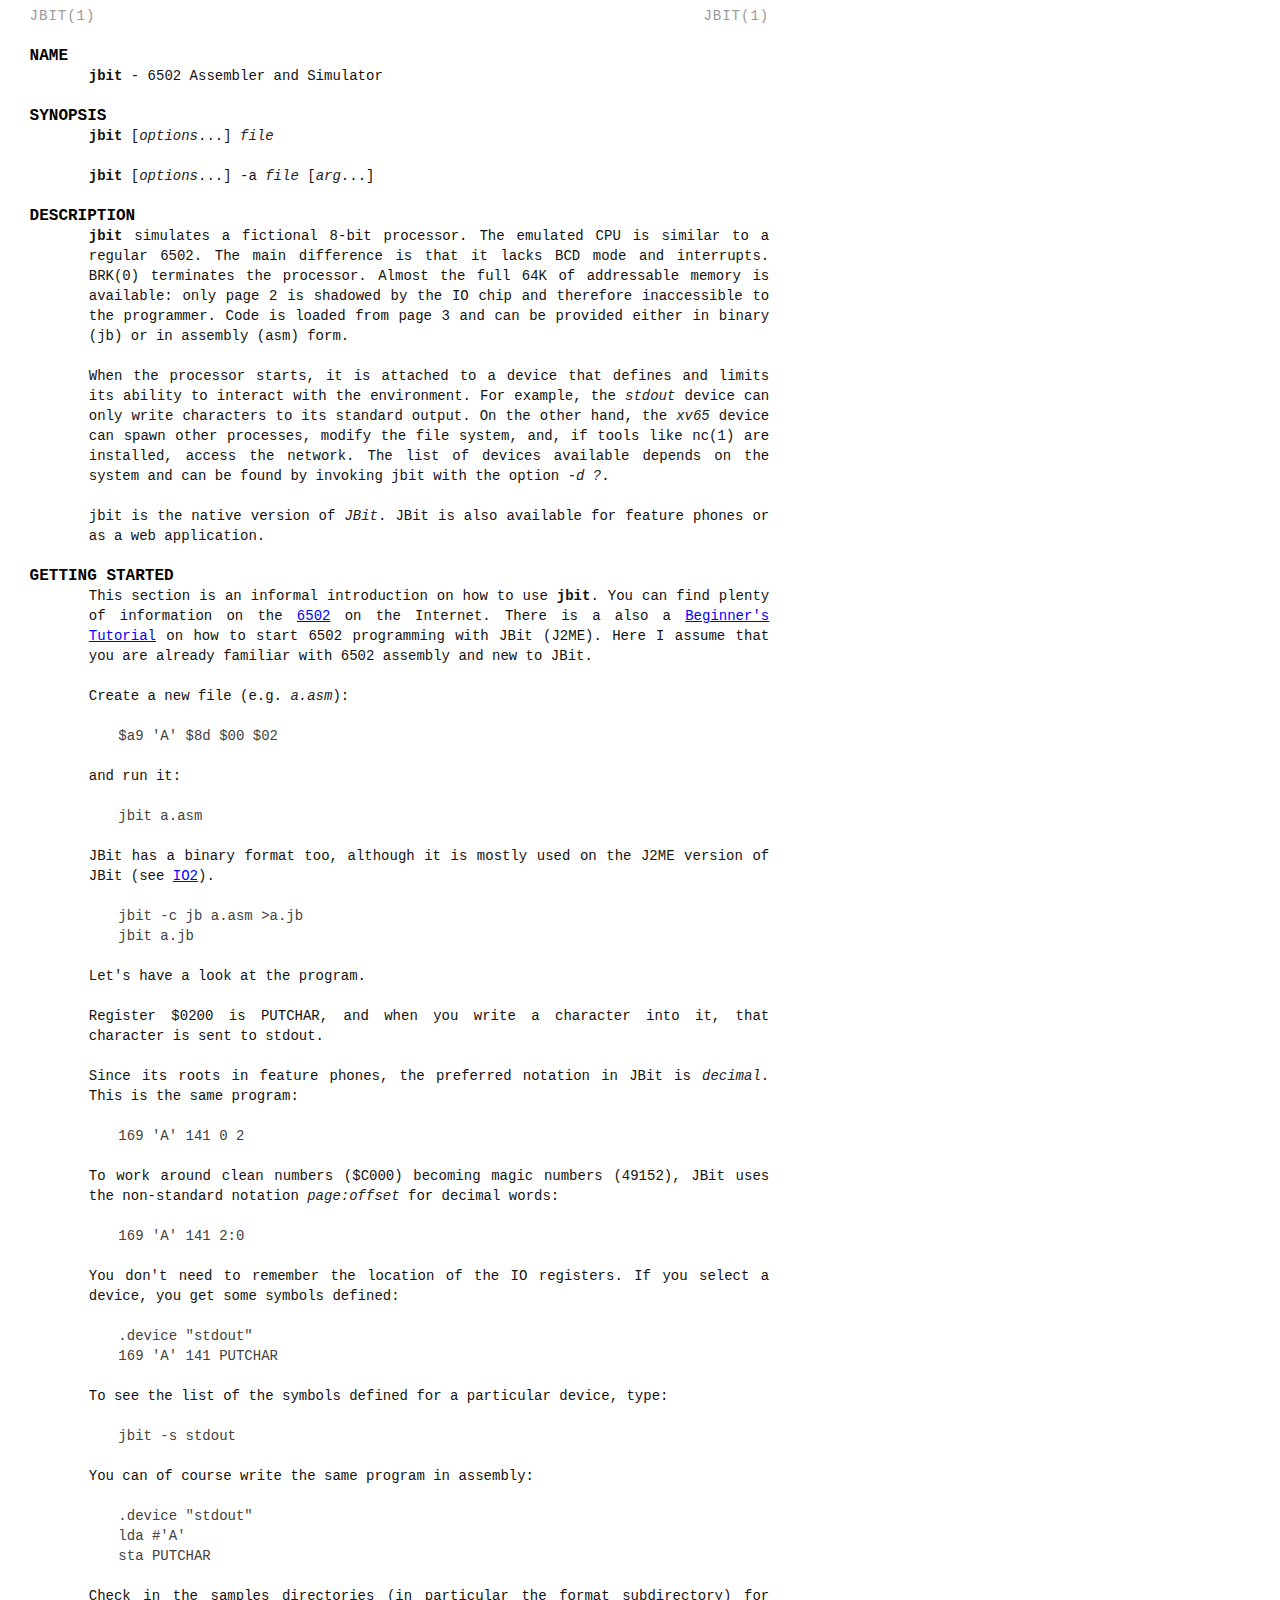
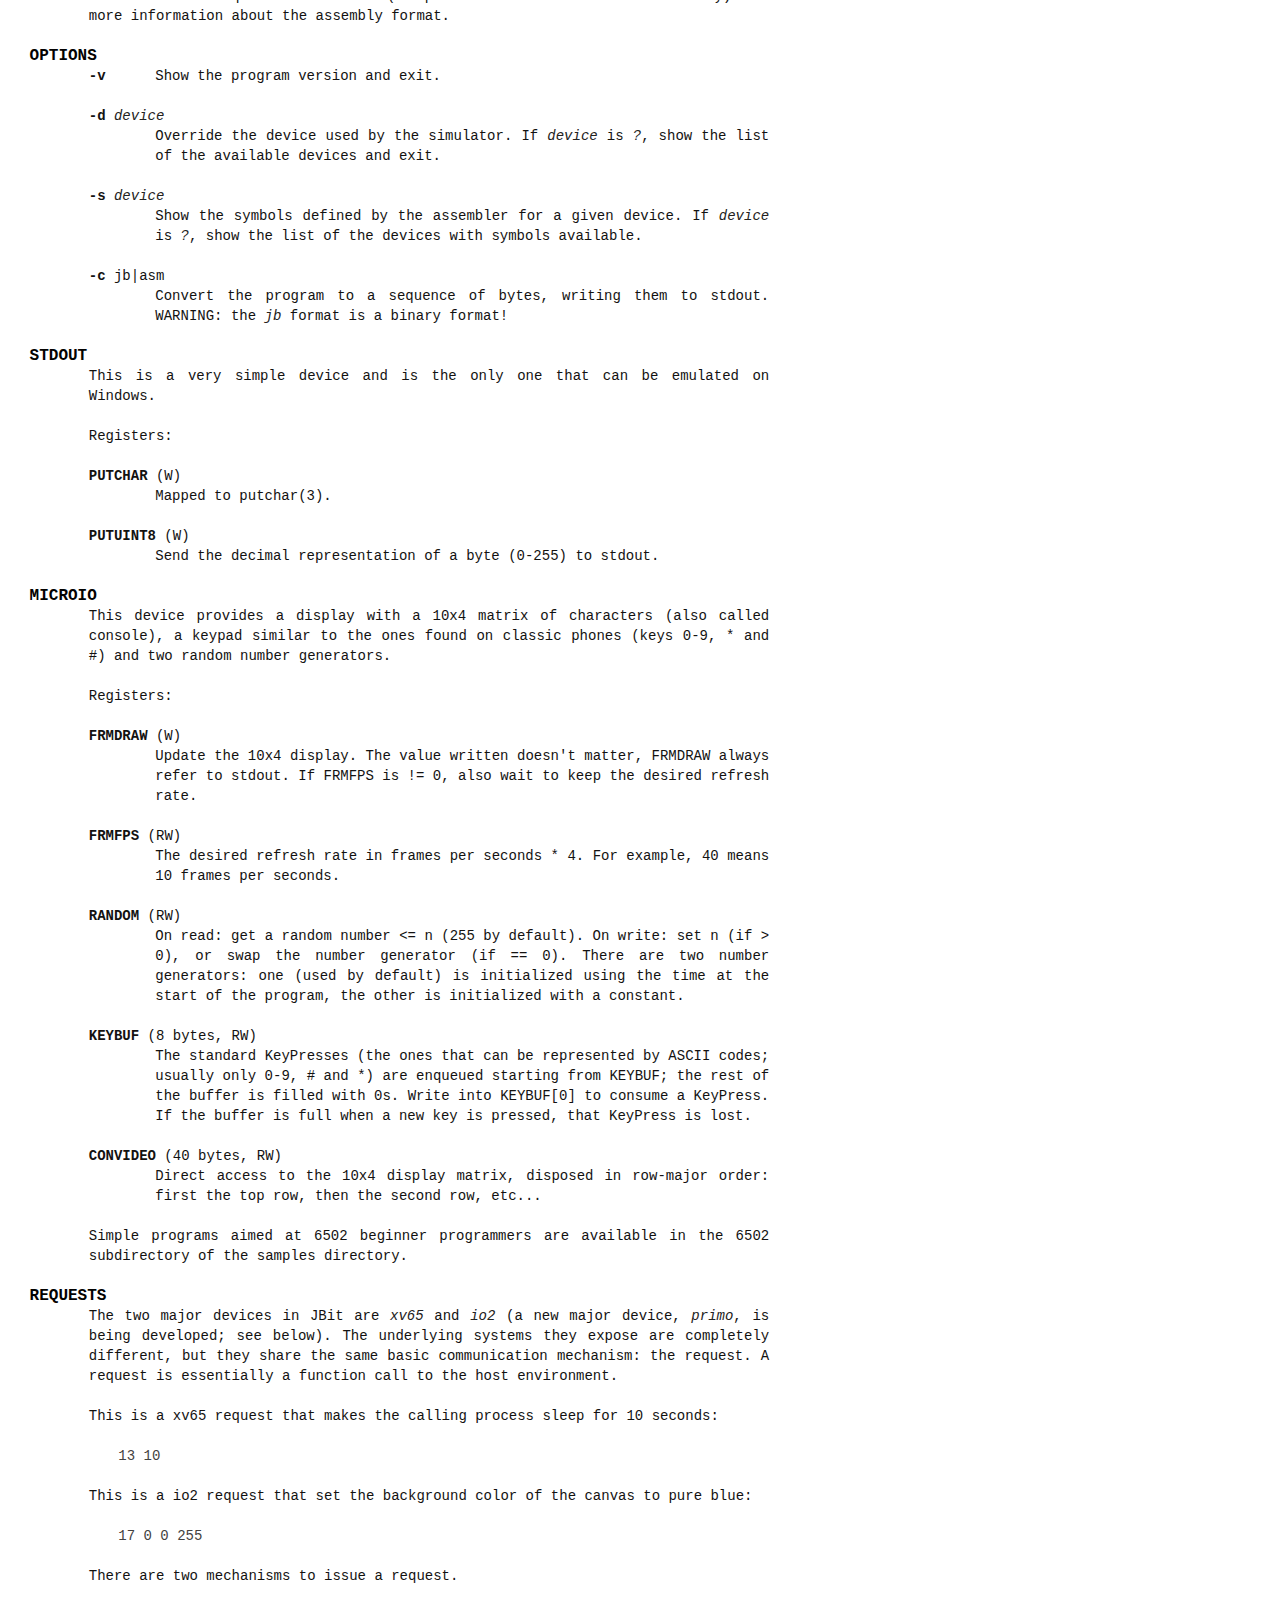
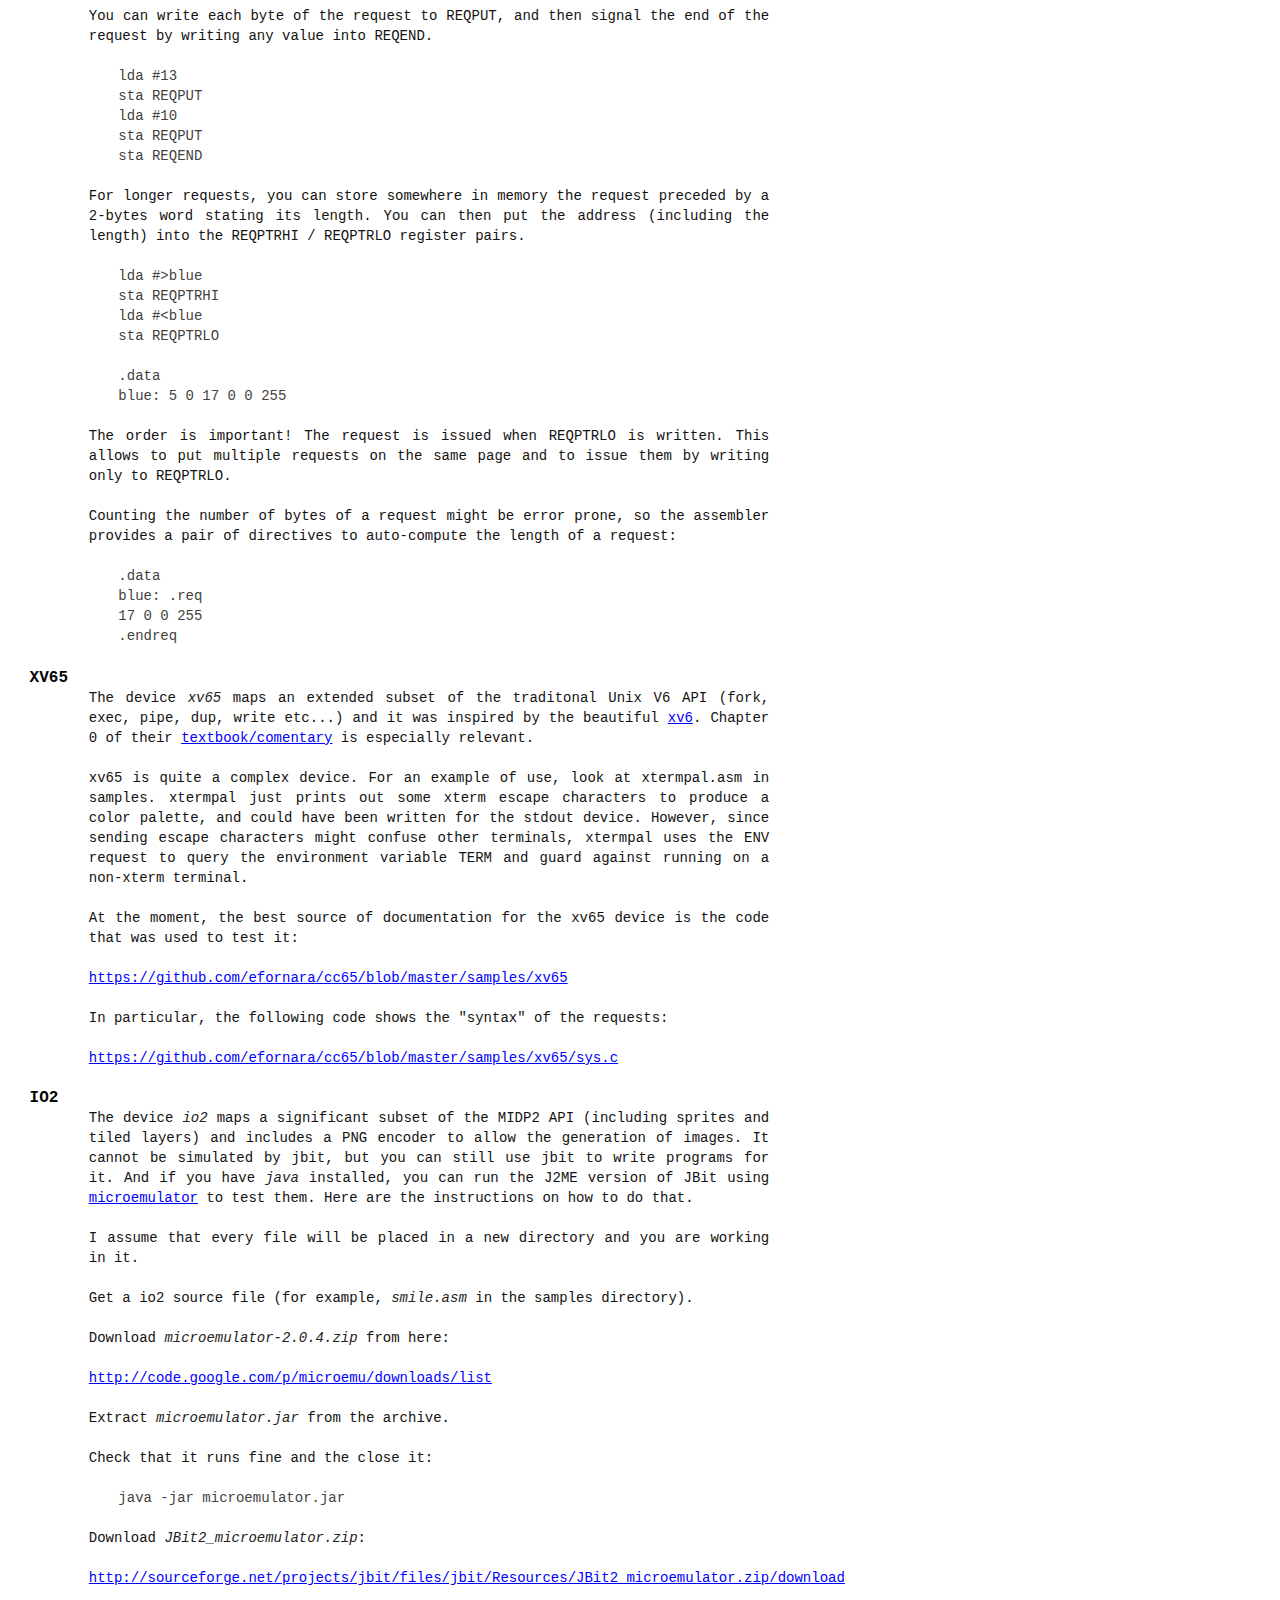
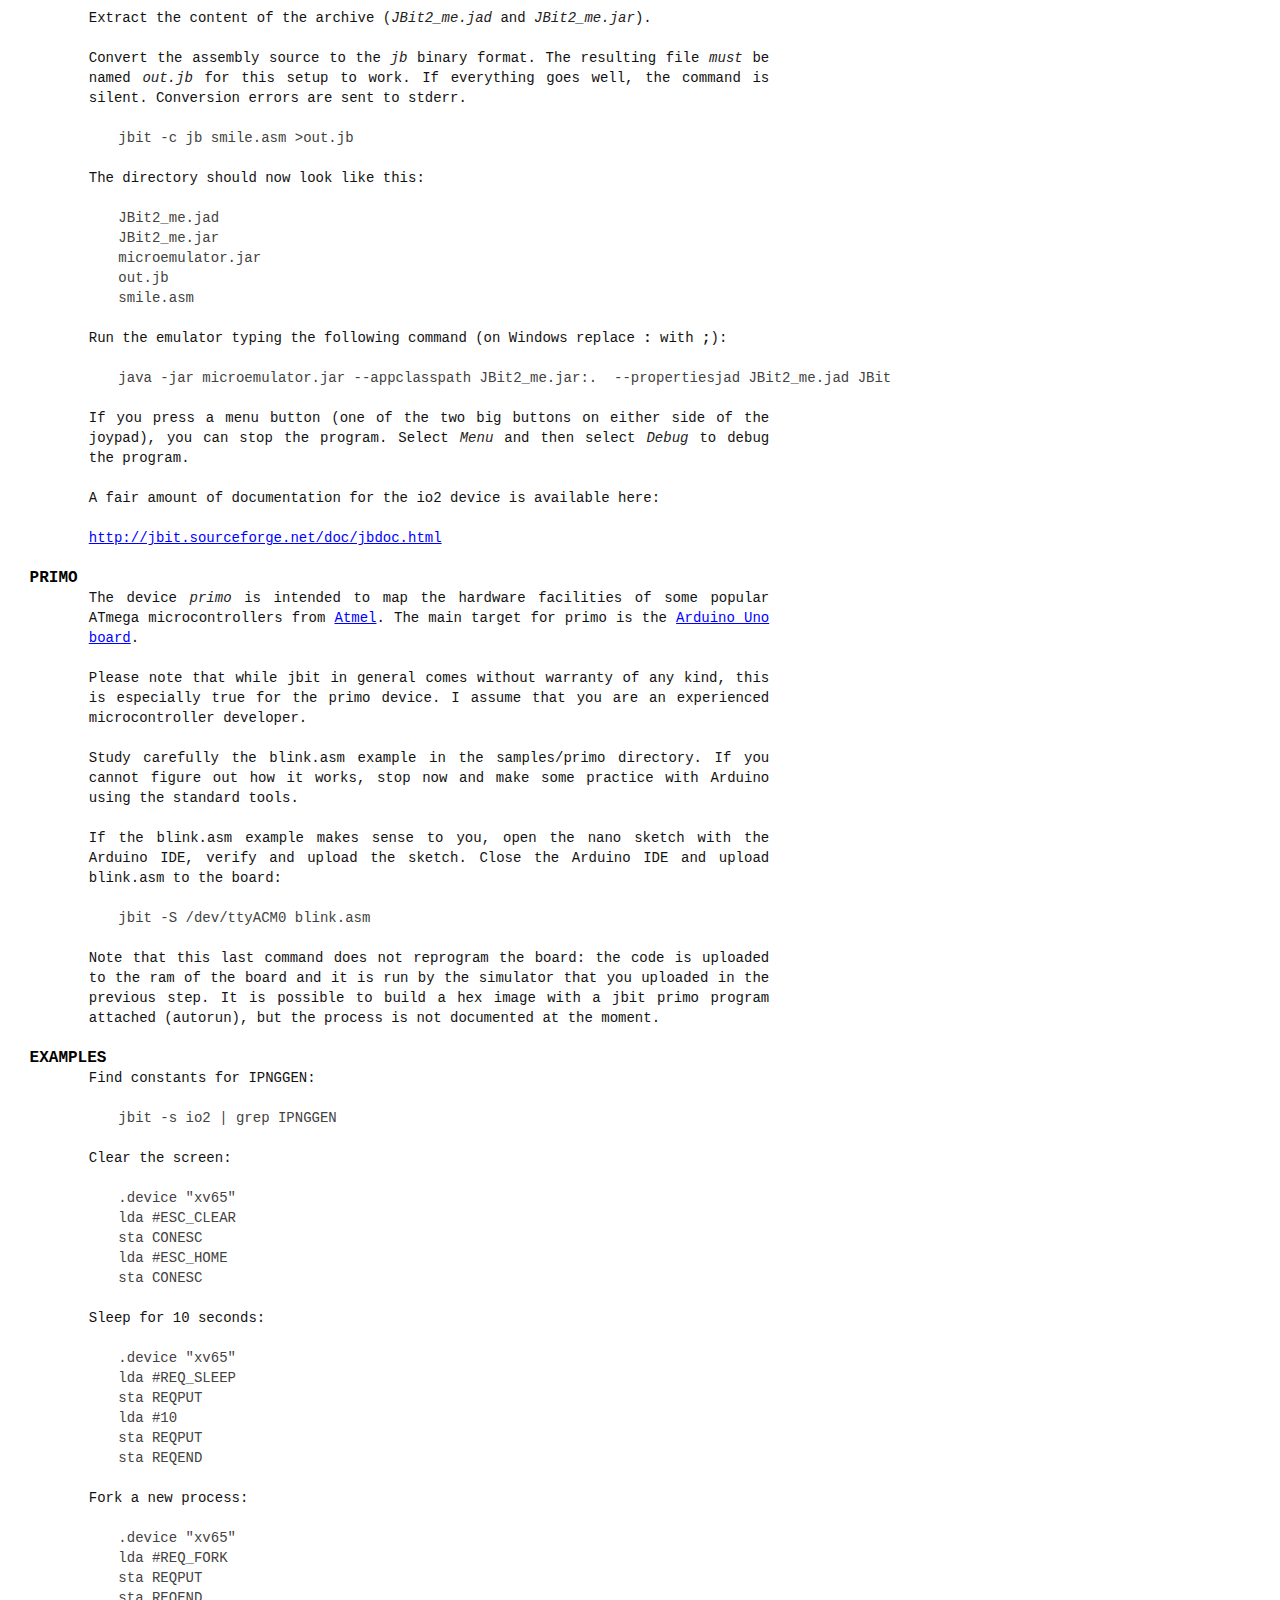
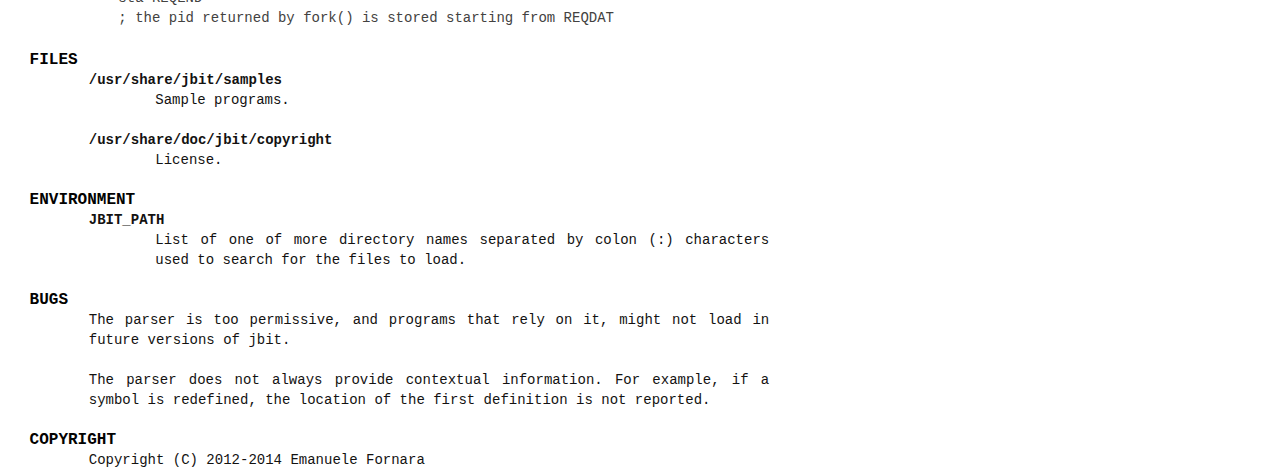
==== jbit.1.html @ b350840e "updated jbit.1" ====
<!DOCTYPE html>
<html>
<head>
  <meta http-equiv='content-type' value='text/html;charset=utf8'>
  <meta name='generator' value='Ronn/v0.7.3 (http://github.com/rtomayko/ronn/tree/0.7.3)'>
  <title>jbit(1) - 6502 Assembler and Simulator</title>
  <style type='text/css' media='all'>
  /* style: man */
  body#manpage {margin:0}
  .mp {max-width:100ex;padding:0 9ex 1ex 4ex}
  .mp p,.mp pre,.mp ul,.mp ol,.mp dl {margin:0 0 20px 0}
  .mp h2 {margin:10px 0 0 0}
  .mp > p,.mp > pre,.mp > ul,.mp > ol,.mp > dl {margin-left:8ex}
  .mp h3 {margin:0 0 0 4ex}
  .mp dt {margin:0;clear:left}
  .mp dt.flush {float:left;width:8ex}
  .mp dd {margin:0 0 0 9ex}
  .mp h1,.mp h2,.mp h3,.mp h4 {clear:left}
  .mp pre {margin-bottom:20px}
  .mp pre+h2,.mp pre+h3 {margin-top:22px}
  .mp h2+pre,.mp h3+pre {margin-top:5px}
  .mp img {display:block;margin:auto}
  .mp h1.man-title {display:none}
  .mp,.mp code,.mp pre,.mp tt,.mp kbd,.mp samp,.mp h3,.mp h4 {font-family:monospace;font-size:14px;line-height:1.42857142857143}
  .mp h2 {font-size:16px;line-height:1.25}
  .mp h1 {font-size:20px;line-height:2}
  .mp {text-align:justify;background:#fff}
  .mp,.mp code,.mp pre,.mp pre code,.mp tt,.mp kbd,.mp samp {color:#131211}
  .mp h1,.mp h2,.mp h3,.mp h4 {color:#030201}
  .mp u {text-decoration:underline}
  .mp code,.mp strong,.mp b {font-weight:bold;color:#131211}
  .mp em,.mp var {font-style:italic;color:#232221;text-decoration:none}
  .mp a,.mp a:link,.mp a:hover,.mp a code,.mp a pre,.mp a tt,.mp a kbd,.mp a samp {color:#0000ff}
  .mp b.man-ref {font-weight:normal;color:#434241}
  .mp pre {padding:0 4ex}
  .mp pre code {font-weight:normal;color:#434241}
  .mp h2+pre,h3+pre {padding-left:0}
  ol.man-decor,ol.man-decor li {margin:3px 0 10px 0;padding:0;float:left;width:33%;list-style-type:none;text-transform:uppercase;color:#999;letter-spacing:1px}
  ol.man-decor {width:100%}
  ol.man-decor li.tl {text-align:left}
  ol.man-decor li.tc {text-align:center;letter-spacing:4px}
  ol.man-decor li.tr {text-align:right;float:right}
  </style>
</head>
<!--
  The following styles are deprecated and will be removed at some point:
  div#man, div#man ol.man, div#man ol.head, div#man ol.man.

  The .man-page, .man-decor, .man-head, .man-foot, .man-title, and
  .man-navigation should be used instead.
-->
<body id='manpage'>
  <div class='mp' id='man'>

  <div class='man-navigation' style='display:none'>
    <a href="#NAME">NAME</a>
    <a href="#SYNOPSIS">SYNOPSIS</a>
    <a href="#DESCRIPTION">DESCRIPTION</a>
    <a href="#GETTING-STARTED">GETTING STARTED</a>
    <a href="#OPTIONS">OPTIONS</a>
    <a href="#STDOUT">STDOUT</a>
    <a href="#MICROIO">MICROIO</a>
    <a href="#REQUESTS">REQUESTS</a>
    <a href="#XV65">XV65</a>
    <a href="#IO2">IO2</a>
    <a href="#PRIMO">PRIMO</a>
    <a href="#EXAMPLES">EXAMPLES</a>
    <a href="#FILES">FILES</a>
    <a href="#ENVIRONMENT">ENVIRONMENT</a>
    <a href="#BUGS">BUGS</a>
    <a href="#COPYRIGHT">COPYRIGHT</a>
    <a href="#SEE-ALSO">SEE ALSO</a>
  </div>

  <ol class='man-decor man-head man head'>
    <li class='tl'>jbit(1)</li>
    <li class='tc'></li>
    <li class='tr'>jbit(1)</li>
  </ol>

  <h2 id="NAME">NAME</h2>
<p class="man-name">
  <code>jbit</code> - <span class="man-whatis">6502 Assembler and Simulator</span>
</p>

<h2 id="SYNOPSIS">SYNOPSIS</h2>

<p><code>jbit</code> [<var>options</var>...] <var>file</var></p>

<p><code>jbit</code> [<var>options</var>...] -a <var>file</var> [<var>arg</var>...]</p>

<h2 id="DESCRIPTION">DESCRIPTION</h2>

<p><code>jbit</code> simulates a fictional 8-bit processor. The emulated CPU is
similar to a regular 6502. The main difference is that it lacks BCD mode
and interrupts. <span class="man-ref">BRK<span class="s">(0)</span></span> terminates the processor. Almost the full 64K of
addressable memory is available: only page 2 is shadowed by the IO chip
and therefore inaccessible to the programmer. Code is loaded from page 3
and can be provided either in binary (jb) or in assembly (asm) form.</p>

<p>When the processor starts, it is attached to a device that defines and
limits its ability to interact with the environment. For example, the
<em>stdout</em> device can only write characters to its standard output. On the
other hand, the <em>xv65</em> device can spawn other processes, modify the file
system, and, if tools like <span class="man-ref">nc<span class="s">(1)</span></span> are installed, access the network. The
list of devices available depends on the system and can be found by
invoking jbit with the option <var>-d ?</var>.</p>

<p>jbit is the native version of <em>JBit</em>. JBit is also available for
feature phones or as a web application.</p>

<h2 id="GETTING-STARTED">GETTING STARTED</h2>

<p>This section is an informal introduction on how to use <code>jbit</code>.  You can
find plenty of information on the
<a href="http://en.wikipedia.org/wiki/MOS_Technology_6502">6502</a> on the
Internet.  There is a also a <a href="http://jbit.sourceforge.net//doc/tutorial_en.html">Beginner's
Tutorial</a> on how to
start 6502 programming with JBit (J2ME). Here I assume that you are
already familiar with 6502 assembly and new to JBit.</p>

<p>Create a new file (e.g. <em>a.asm</em>):</p>

<pre><code>$a9 'A' $8d $00 $02
</code></pre>

<p>and run it:</p>

<pre><code>jbit a.asm
</code></pre>

<p>JBit has a binary format too, although it is mostly used on the J2ME
version of JBit (see <a href="#IO2" data-bare-link="true" title="IO2">IO2</a>).</p>

<pre><code>jbit -c jb a.asm &gt;a.jb
jbit a.jb
</code></pre>

<p>Let's have a look at the program.</p>

<p>Register $0200 is PUTCHAR, and when you write a character into it, that
character is sent to stdout.</p>

<p>Since its roots in feature phones, the preferred notation in JBit is
<em>decimal</em>. This is the same program:</p>

<pre><code>169 'A' 141 0 2
</code></pre>

<p>To work around clean numbers ($C000) becoming magic numbers (49152),
JBit uses the non-standard notation <em>page:offset</em> for decimal words:</p>

<pre><code>169 'A' 141 2:0
</code></pre>

<p>You don't need to remember the location of the IO registers. If you
select a device, you get some symbols defined:</p>

<pre><code>.device "stdout"
169 'A' 141 PUTCHAR
</code></pre>

<p>To see the list of the symbols defined for a particular device, type:</p>

<pre><code>jbit -s stdout
</code></pre>

<p>You can of course write the same program in assembly:</p>

<pre><code>.device "stdout"
lda #'A'
sta PUTCHAR
</code></pre>

<p>Check in the samples directories (in particular the format subdirectory)
for more information about the assembly format.</p>

<h2 id="OPTIONS">OPTIONS</h2>

<dl>
<dt class="flush"><code>-v</code></dt><dd><p>Show the program version and exit.</p></dd>
<dt><code>-d</code> <var>device</var></dt><dd><p>Override the device used by the simulator. If <var>device</var> is <var>?</var>,
show the list of the available devices and exit.</p></dd>
<dt><code>-s</code> <var>device</var></dt><dd><p>Show the symbols defined by the assembler for a given device.
If <var>device</var> is <var>?</var>, show the list of the devices with symbols
available.</p></dd>
<dt><code>-c</code> jb|asm</dt><dd><p>Convert the program to a sequence of bytes, writing them to stdout.
WARNING: the <em>jb</em> format is a binary format!</p></dd>
</dl>


<h2 id="STDOUT">STDOUT</h2>

<p>This is a very simple device and is the only one that can be emulated on
Windows.</p>

<p>Registers:</p>

<dl>
<dt><code>PUTCHAR</code> (W)</dt><dd><p> Mapped to <span class="man-ref">putchar<span class="s">(3)</span></span>.</p></dd>
<dt><code>PUTUINT8</code> (W)</dt><dd><p> Send the decimal representation of a byte (0-255) to stdout.</p></dd>
</dl>


<h2 id="MICROIO">MICROIO</h2>

<p>This device provides a display with a 10x4 matrix of characters (also
called console), a keypad similar to the ones found on classic phones
(keys 0-9, * and #) and two random number generators.</p>

<p>Registers:</p>

<dl>
<dt><code>FRMDRAW</code> (W)</dt><dd><p> Update the 10x4 display. The value written doesn't matter, FRMDRAW
 always refer to stdout. If FRMFPS is != 0, also wait to keep
 the desired refresh rate.</p></dd>
<dt><code>FRMFPS</code> (RW)</dt><dd><p> The desired refresh rate in frames per seconds * 4. For example, 40
 means 10 frames per seconds.</p></dd>
<dt><code>RANDOM</code> (RW)</dt><dd><p> On read: get a random number &lt;= n (255 by default). On write: set n
 (if > 0), or swap the number generator (if == 0). There are two
 number generators: one (used by default) is initialized using the
 time at the start of the program, the other is initialized with
 a constant.</p></dd>
<dt><code>KEYBUF</code> (8 bytes, RW)</dt><dd><p> The standard KeyPresses (the ones that can be represented by ASCII
 codes; usually only 0-9, # and *) are enqueued starting from KEYBUF;
 the rest of the buffer is filled with 0s. Write into KEYBUF[0] to
 consume a KeyPress. If the buffer is full when a new key is pressed,
 that KeyPress is lost.</p></dd>
<dt><code>CONVIDEO</code> (40 bytes, RW)</dt><dd><p> Direct access to the 10x4 display matrix, disposed in row-major
 order: first the top row, then the second row, etc...</p></dd>
</dl>


<p>Simple programs aimed at 6502 beginner programmers are available in the
6502 subdirectory of the samples directory.</p>

<h2 id="REQUESTS">REQUESTS</h2>

<p>The two major devices in JBit are <em>xv65</em> and <em>io2</em> (a new major device,
<em>primo</em>, is being developed; see below). The underlying systems they
expose are completely different, but they share the same basic
communication mechanism: the request. A request is essentially a
function call to the host environment.</p>

<p>This is a xv65 request that makes the calling process sleep for 10
seconds:</p>

<pre><code>13 10
</code></pre>

<p>This is a io2 request that set the background color of the canvas to
pure blue:</p>

<pre><code>17 0 0 255
</code></pre>

<p>There are two mechanisms to issue a request.</p>

<p>You can write each byte of the request to REQPUT, and then signal the
end of the request by writing any value into REQEND.</p>

<pre><code>lda #13
sta REQPUT
lda #10
sta REQPUT
sta REQEND
</code></pre>

<p>For longer requests, you can store somewhere in memory the request
preceded by a 2-bytes word stating its length. You can then put the
address (including the length) into the REQPTRHI / REQPTRLO register
pairs.</p>

<pre><code>lda #&gt;blue
sta REQPTRHI
lda #&lt;blue
sta REQPTRLO

.data
blue: 5 0 17 0 0 255
</code></pre>

<p>The order is important! The request is issued when REQPTRLO is written.
This allows to put multiple requests on the same page and to issue them
by writing only to REQPTRLO.</p>

<p>Counting the number of bytes of a request might be error prone, so the
assembler provides a pair of directives to auto-compute the length of a
request:</p>

<pre><code>.data
blue: .req
17 0 0 255
.endreq
</code></pre>

<h2 id="XV65">XV65</h2>

<p>The device <em>xv65</em> maps an extended subset of the traditonal Unix V6 API
(fork, exec, pipe, dup, write etc...) and it was inspired by the
beautiful <a href="http://pdos.csail.mit.edu/6.828/2012/xv6.html">xv6</a>.  Chapter
0 of their
<a href="http://pdos.csail.mit.edu/6.828/2012/xv6/book-rev7.pdf">textbook/comentary</a>
is  especially relevant.</p>

<p>xv65 is quite a complex device. For an example of use, look at
xtermpal.asm in samples. xtermpal just prints out some xterm escape
characters to produce a color palette, and could have been written for
the stdout device.  However, since sending escape characters might
confuse other terminals, xtermpal uses the ENV request to query the
environment variable TERM and guard against running on a non-xterm
terminal.</p>

<p>At the moment, the best source of documentation for the xv65 device is
the code that was used to test it:</p>

<p><a href="https://github.com/efornara/cc65/blob/master/samples/xv65" data-bare-link="true">https://github.com/efornara/cc65/blob/master/samples/xv65</a></p>

<p>In particular, the following code shows the "syntax" of the requests:</p>

<p><a href="https://github.com/efornara/cc65/blob/master/samples/xv65/sys.c" data-bare-link="true">https://github.com/efornara/cc65/blob/master/samples/xv65/sys.c</a></p>

<h2 id="IO2">IO2</h2>

<p>The device <em>io2</em> maps a significant subset of the MIDP2 API (including
sprites and tiled layers) and includes a PNG encoder to allow the
generation of images. It cannot be simulated by jbit, but you can still
use jbit to write programs for it. And if you have <em>java</em> installed, you
can run the J2ME version of JBit using
<a href="http://www.microemu.org/">microemulator</a> to test them.  Here are the
instructions on how to do that.</p>

<p>I assume that every file will be placed in a new directory and you are
working in it.</p>

<p>Get a io2 source file (for example, <em>smile.asm</em> in the samples
directory).</p>

<p>Download <em>microemulator-2.0.4.zip</em> from here:</p>

<p><a href="http://code.google.com/p/microemu/downloads/list" data-bare-link="true">http://code.google.com/p/microemu/downloads/list</a></p>

<p>Extract <em>microemulator.jar</em> from the archive.</p>

<p>Check that it runs fine and the close it:</p>

<pre><code>java -jar microemulator.jar
</code></pre>

<p>Download <em>JBit2_microemulator.zip</em>:</p>

<p><a href="http://sourceforge.net/projects/jbit/files/jbit/Resources/JBit2_microemulator.zip/download" data-bare-link="true">http://sourceforge.net/projects/jbit/files/jbit/Resources/JBit2_microemulator.zip/download</a></p>

<p>Extract the content of the archive (<em>JBit2_me.jad</em> and <em>JBit2_me.jar</em>).</p>

<p>Convert the assembly source to the <em>jb</em> binary format. The resulting
file <em>must</em> be named <em>out.jb</em> for this setup to work. If everything goes
well, the command is silent. Conversion errors are sent to stderr.</p>

<pre><code>jbit -c jb smile.asm &gt;out.jb
</code></pre>

<p>The directory should now look like this:</p>

<pre><code>JBit2_me.jad
JBit2_me.jar
microemulator.jar
out.jb
smile.asm
</code></pre>

<p>Run the emulator typing the following command (on Windows replace <code>:</code>
with <code>;</code>):</p>

<pre><code>java -jar microemulator.jar --appclasspath JBit2_me.jar:.  --propertiesjad JBit2_me.jad JBit
</code></pre>

<p>If you press a menu button (one of the two big buttons on either side of
the joypad), you can stop the program. Select <em>Menu</em> and then select
<em>Debug</em> to debug the program.</p>

<p>A fair amount of documentation for the io2 device is available here:</p>

<p><a href="http://jbit.sourceforge.net/doc/jbdoc.html" data-bare-link="true">http://jbit.sourceforge.net/doc/jbdoc.html</a></p>

<h2 id="PRIMO">PRIMO</h2>

<p>The device <em>primo</em> is intended to map the hardware facilities of some
popular ATmega microcontrollers from <a href="http://www.atmel.com">Atmel</a>. The
main target for primo is the <a href="http://arduino.cc/en/Main/arduinoBoardUno">Arduino Uno
board</a>.</p>

<p>Please note that while jbit in general comes without warranty of any
kind, this is especially true for the primo device. I assume that you
are an experienced microcontroller developer.</p>

<p>Study carefully the blink.asm example in the samples/primo directory. If
you cannot figure out how it works, stop now and make some practice with
Arduino using the standard tools.</p>

<p>If the blink.asm example makes sense to you, open the nano sketch with
the Arduino IDE, verify and upload the sketch. Close the Arduino IDE and
upload blink.asm to the board:</p>

<pre><code>jbit -S /dev/ttyACM0 blink.asm
</code></pre>

<p>Note that this last command does not reprogram the board: the code is
uploaded to the ram of the board and it is run by the simulator that you
uploaded in the previous step. It is possible to build a hex image with
a jbit primo program attached (autorun), but the process is not
documented at the moment.</p>

<h2 id="EXAMPLES">EXAMPLES</h2>

<p>Find constants for IPNGGEN:</p>

<pre><code>jbit -s io2 | grep IPNGGEN
</code></pre>

<p>Clear the screen:</p>

<pre><code>.device "xv65"
lda #ESC_CLEAR
sta CONESC
lda #ESC_HOME
sta CONESC
</code></pre>

<p>Sleep for 10 seconds:</p>

<pre><code>.device "xv65"
lda #REQ_SLEEP
sta REQPUT
lda #10
sta REQPUT
sta REQEND
</code></pre>

<p>Fork a new process:</p>

<pre><code>.device "xv65"
lda #REQ_FORK
sta REQPUT
sta REQEND
; the pid returned by fork() is stored starting from REQDAT
</code></pre>

<h2 id="FILES">FILES</h2>

<dl>
<dt><code>/usr/share/jbit/samples</code></dt><dd><p>Sample programs.</p></dd>
<dt><code>/usr/share/doc/jbit/copyright</code></dt><dd><p>License.</p></dd>
</dl>


<h2 id="ENVIRONMENT">ENVIRONMENT</h2>

<dl>
<dt><code>JBIT_PATH</code></dt><dd>List of one of more directory names separated by colon (:)
characters used to search for the files to load.</dd>
</dl>


<h2 id="BUGS">BUGS</h2>

<p>The parser is too permissive, and programs that rely on it, might not
load in future versions of jbit.</p>

<p>The parser does not always provide contextual information. For example,
if a symbol is redefined, the location of the first definition is not
reported.</p>

<h2 id="COPYRIGHT">COPYRIGHT</h2>

<p>Copyright (C) 2012-2014  Emanuele Fornara</p>

<p>Released under the BSD 2-Clause License.</p>

<h2 id="SEE-ALSO">SEE ALSO</h2>

<p><a href="http://github.com/efornara/jbit/wiki">Wiki for <code>jbit</code></a>,
<a href="http://jbit.sourceforge.net/">JBit - J2ME Version</a>,
<a href="http://jbit.sourceforge.net/webapp">JBit - Web Application</a></p>


  <ol class='man-decor man-foot man foot'>
    <li class='tl'></li>
    <li class='tc'>August 2014</li>
    <li class='tr'>jbit(1)</li>
  </ol>

  </div>
</body>
</html>
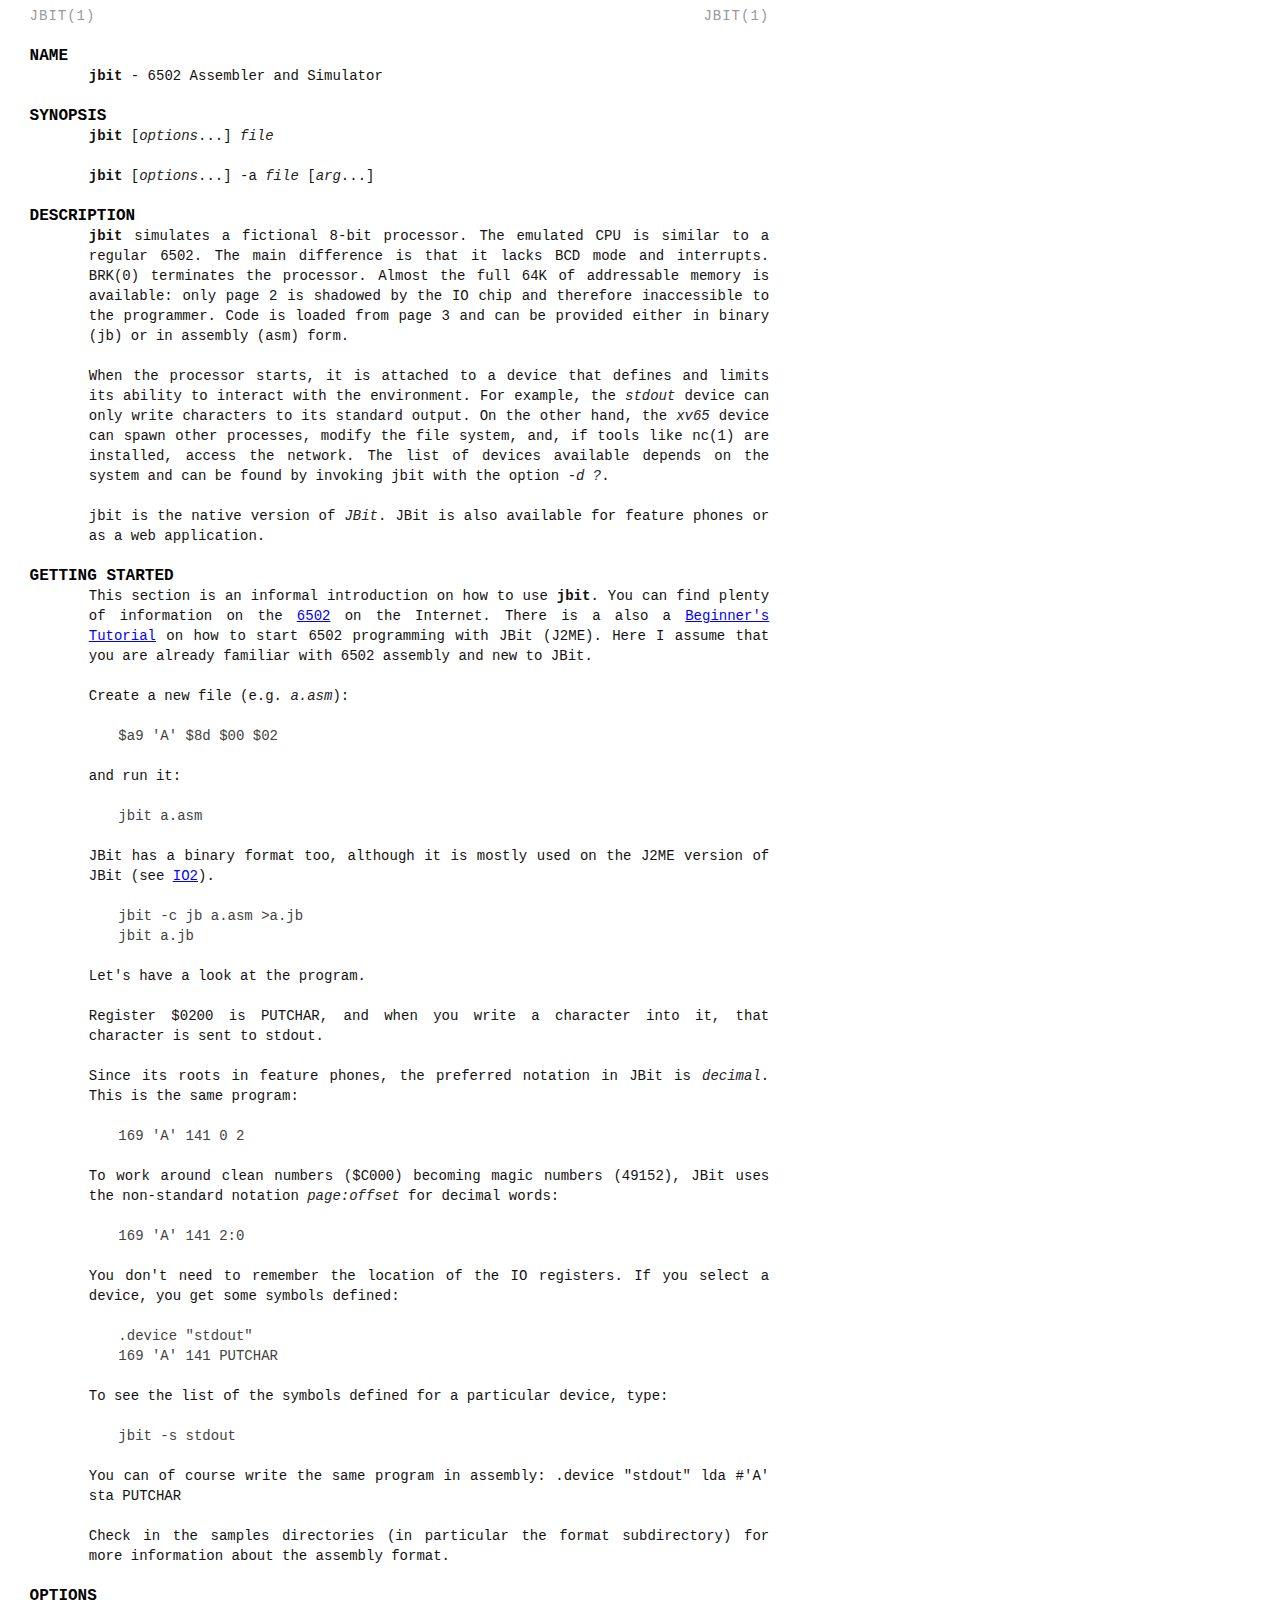
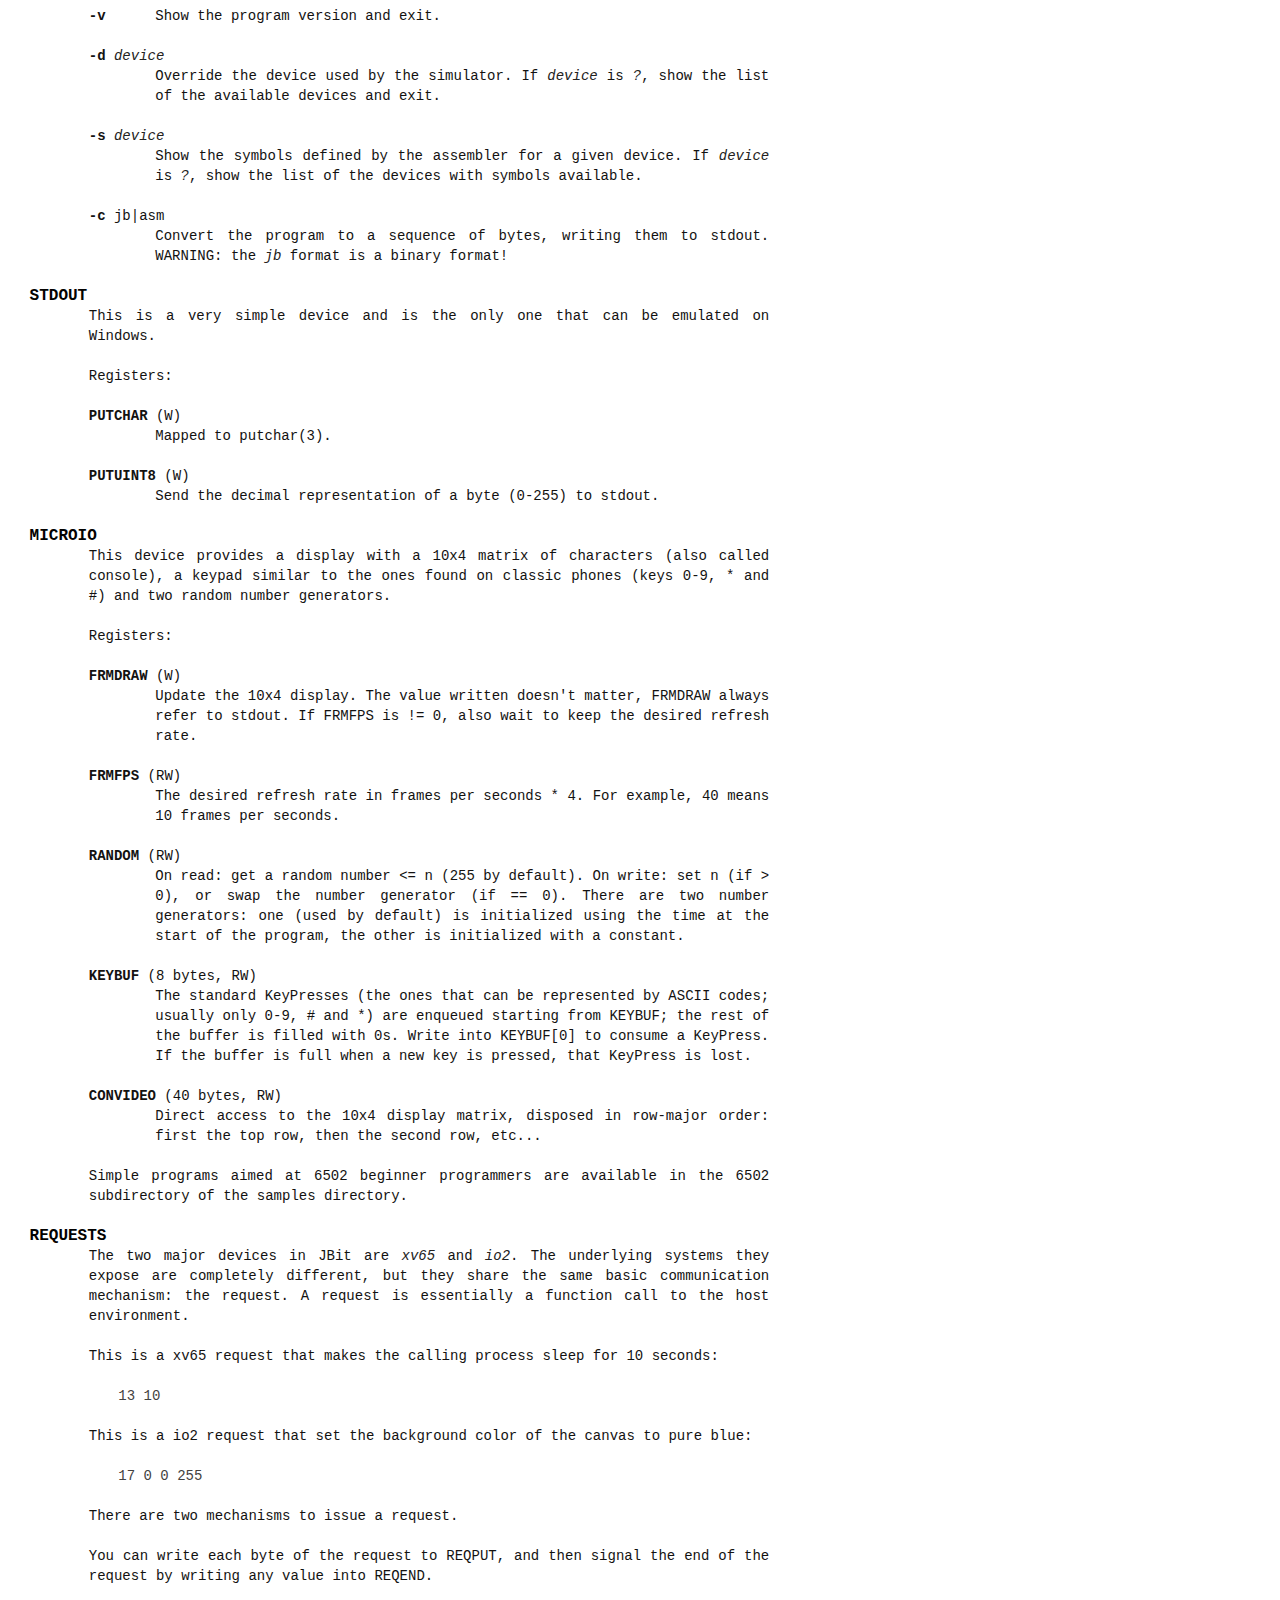
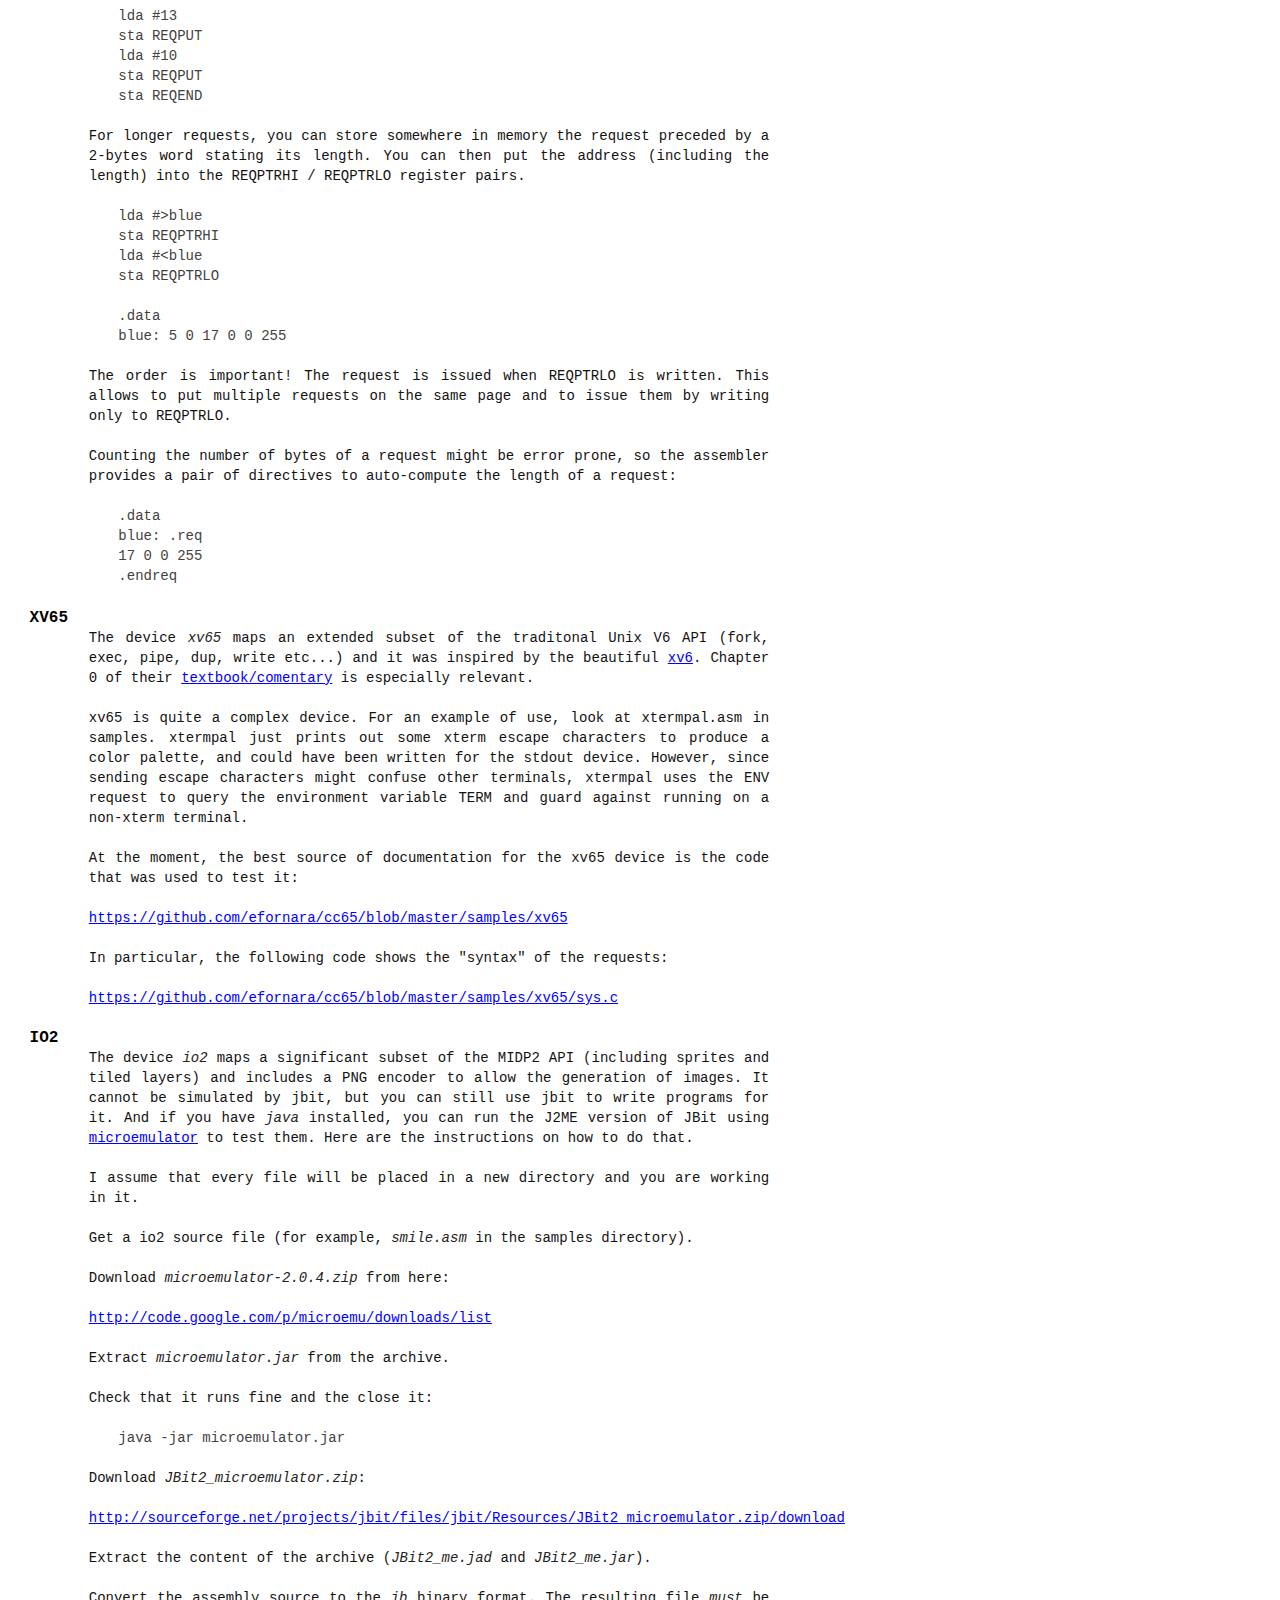
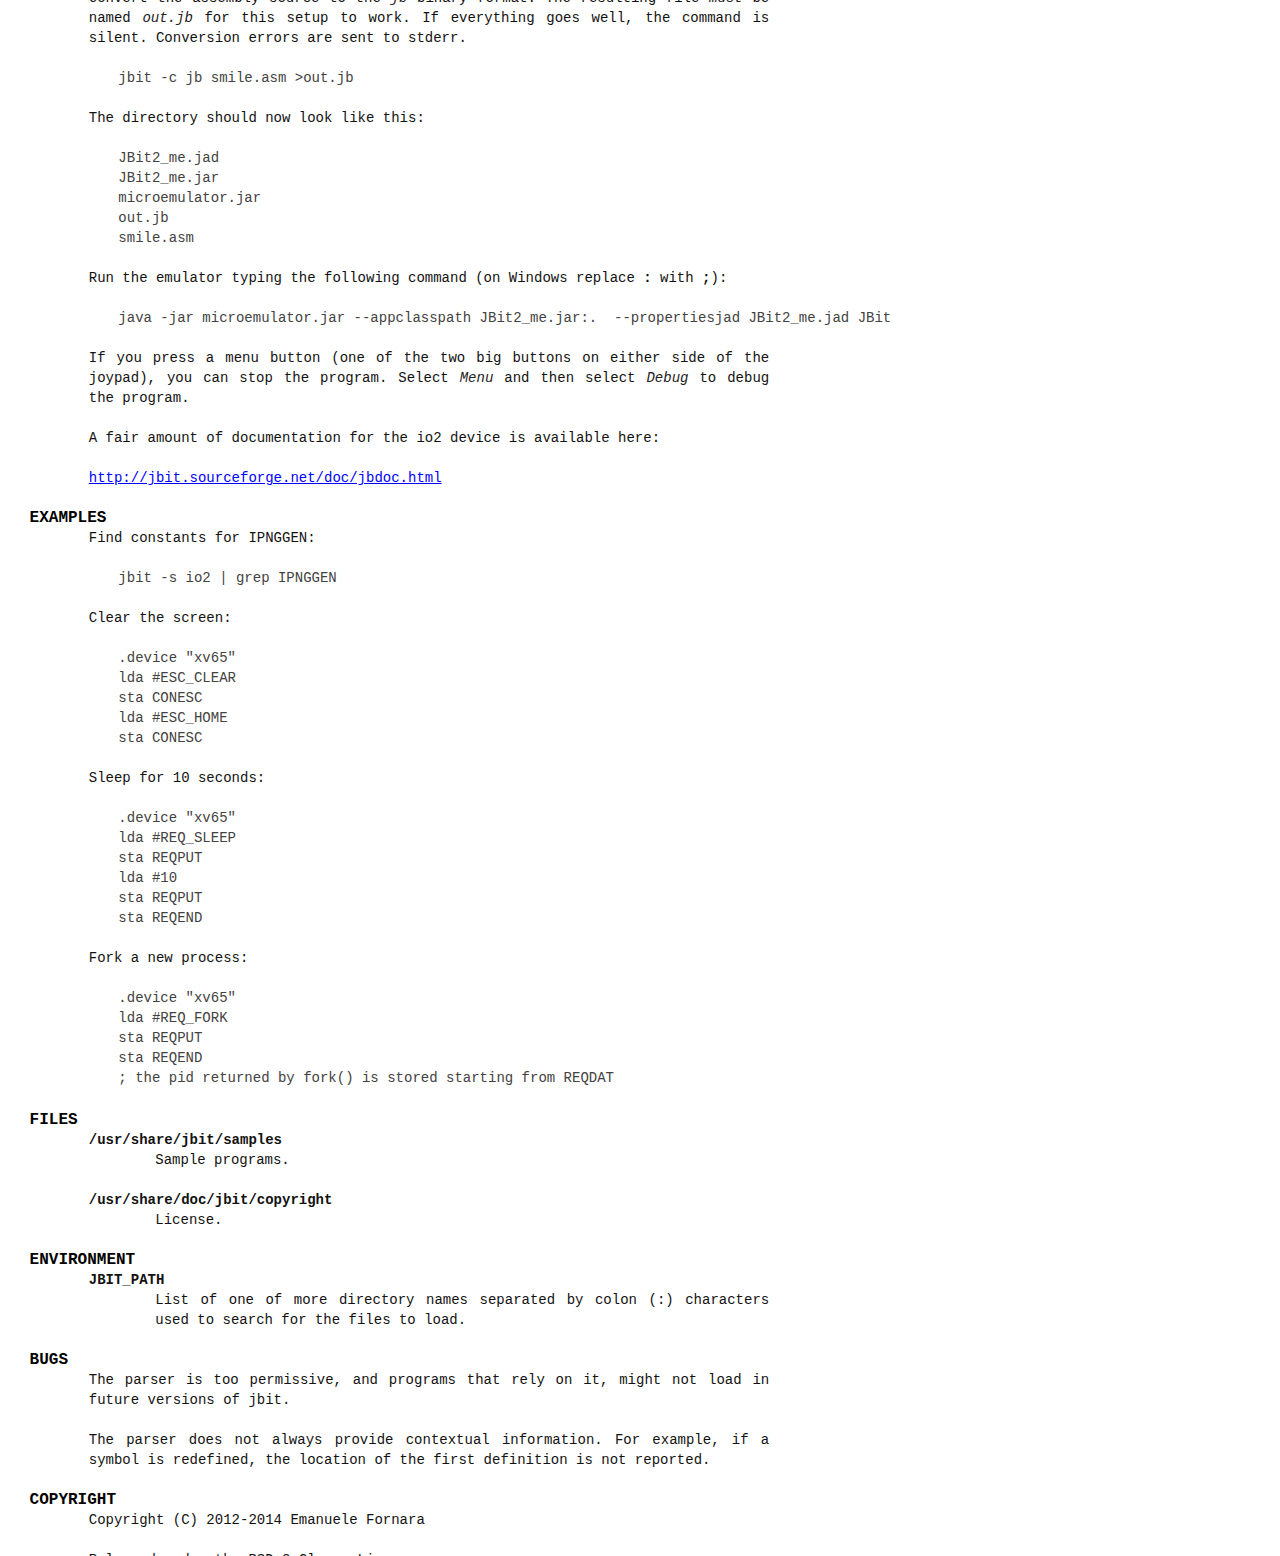
==== commit 8f71997a: "updated jbit.1" ====
--- a/jbit.1.html
+++ b/jbit.1.html
@@ -63,7 +63,6 @@
     <a href="#REQUESTS">REQUESTS</a>
     <a href="#XV65">XV65</a>
     <a href="#IO2">IO2</a>
-    <a href="#PRIMO">PRIMO</a>
     <a href="#EXAMPLES">EXAMPLES</a>
     <a href="#FILES">FILES</a>
     <a href="#ENVIRONMENT">ENVIRONMENT</a>
@@ -130,7 +129,7 @@
 </code></pre>
 
 <p>JBit has a binary format too, although it is mostly used on the J2ME
-version of JBit (see <a href="#IO2" data-bare-link="true" title="IO2">IO2</a>).</p>
+version of JBit (see <a href="#IO2" title="IO2" data-bare-link="true">IO2</a>).</p>
 
 <pre><code>jbit -c jb a.asm &gt;a.jb
 jbit a.jb
@@ -165,12 +164,10 @@
 <pre><code>jbit -s stdout
 </code></pre>
 
-<p>You can of course write the same program in assembly:</p>
-
-<pre><code>.device "stdout"
-lda #'A'
-sta PUTCHAR
-</code></pre>
+<p>You can of course write the same program in assembly:
+    .device "stdout"
+    lda #'A'
+    sta PUTCHAR</p>
 
 <p>Check in the samples directories (in particular the format subdirectory)
 for more information about the assembly format.</p>
@@ -236,8 +233,8 @@
 
 <h2 id="REQUESTS">REQUESTS</h2>
 
-<p>The two major devices in JBit are <em>xv65</em> and <em>io2</em> (a new major device,
-<em>primo</em>, is being developed; see below). The underlying systems they
+<p>The two major devices in JBit are <em>xv65</em> and <em>io2</em>.
+The underlying systems they
 expose are completely different, but they share the same basic
 communication mechanism: the request. A request is essentially a
 function call to the host environment.</p>
@@ -383,34 +380,6 @@
 
 <p><a href="http://jbit.sourceforge.net/doc/jbdoc.html" data-bare-link="true">http://jbit.sourceforge.net/doc/jbdoc.html</a></p>
 
-<h2 id="PRIMO">PRIMO</h2>
-
-<p>The device <em>primo</em> is intended to map the hardware facilities of some
-popular ATmega microcontrollers from <a href="http://www.atmel.com">Atmel</a>. The
-main target for primo is the <a href="http://arduino.cc/en/Main/arduinoBoardUno">Arduino Uno
-board</a>.</p>
-
-<p>Please note that while jbit in general comes without warranty of any
-kind, this is especially true for the primo device. I assume that you
-are an experienced microcontroller developer.</p>
-
-<p>Study carefully the blink.asm example in the samples/primo directory. If
-you cannot figure out how it works, stop now and make some practice with
-Arduino using the standard tools.</p>
-
-<p>If the blink.asm example makes sense to you, open the nano sketch with
-the Arduino IDE, verify and upload the sketch. Close the Arduino IDE and
-upload blink.asm to the board:</p>
-
-<pre><code>jbit -S /dev/ttyACM0 blink.asm
-</code></pre>
-
-<p>Note that this last command does not reprogram the board: the code is
-uploaded to the ram of the board and it is run by the simulator that you
-uploaded in the previous step. It is possible to build a hex image with
-a jbit primo program attached (autorun), but the process is not
-documented at the moment.</p>
-
 <h2 id="EXAMPLES">EXAMPLES</h2>
 
 <p>Find constants for IPNGGEN:</p>
@@ -486,7 +455,7 @@
 
   <ol class='man-decor man-foot man foot'>
     <li class='tl'></li>
-    <li class='tc'>August 2014</li>
+    <li class='tc'>January 2016</li>
     <li class='tr'>jbit(1)</li>
   </ol>
 
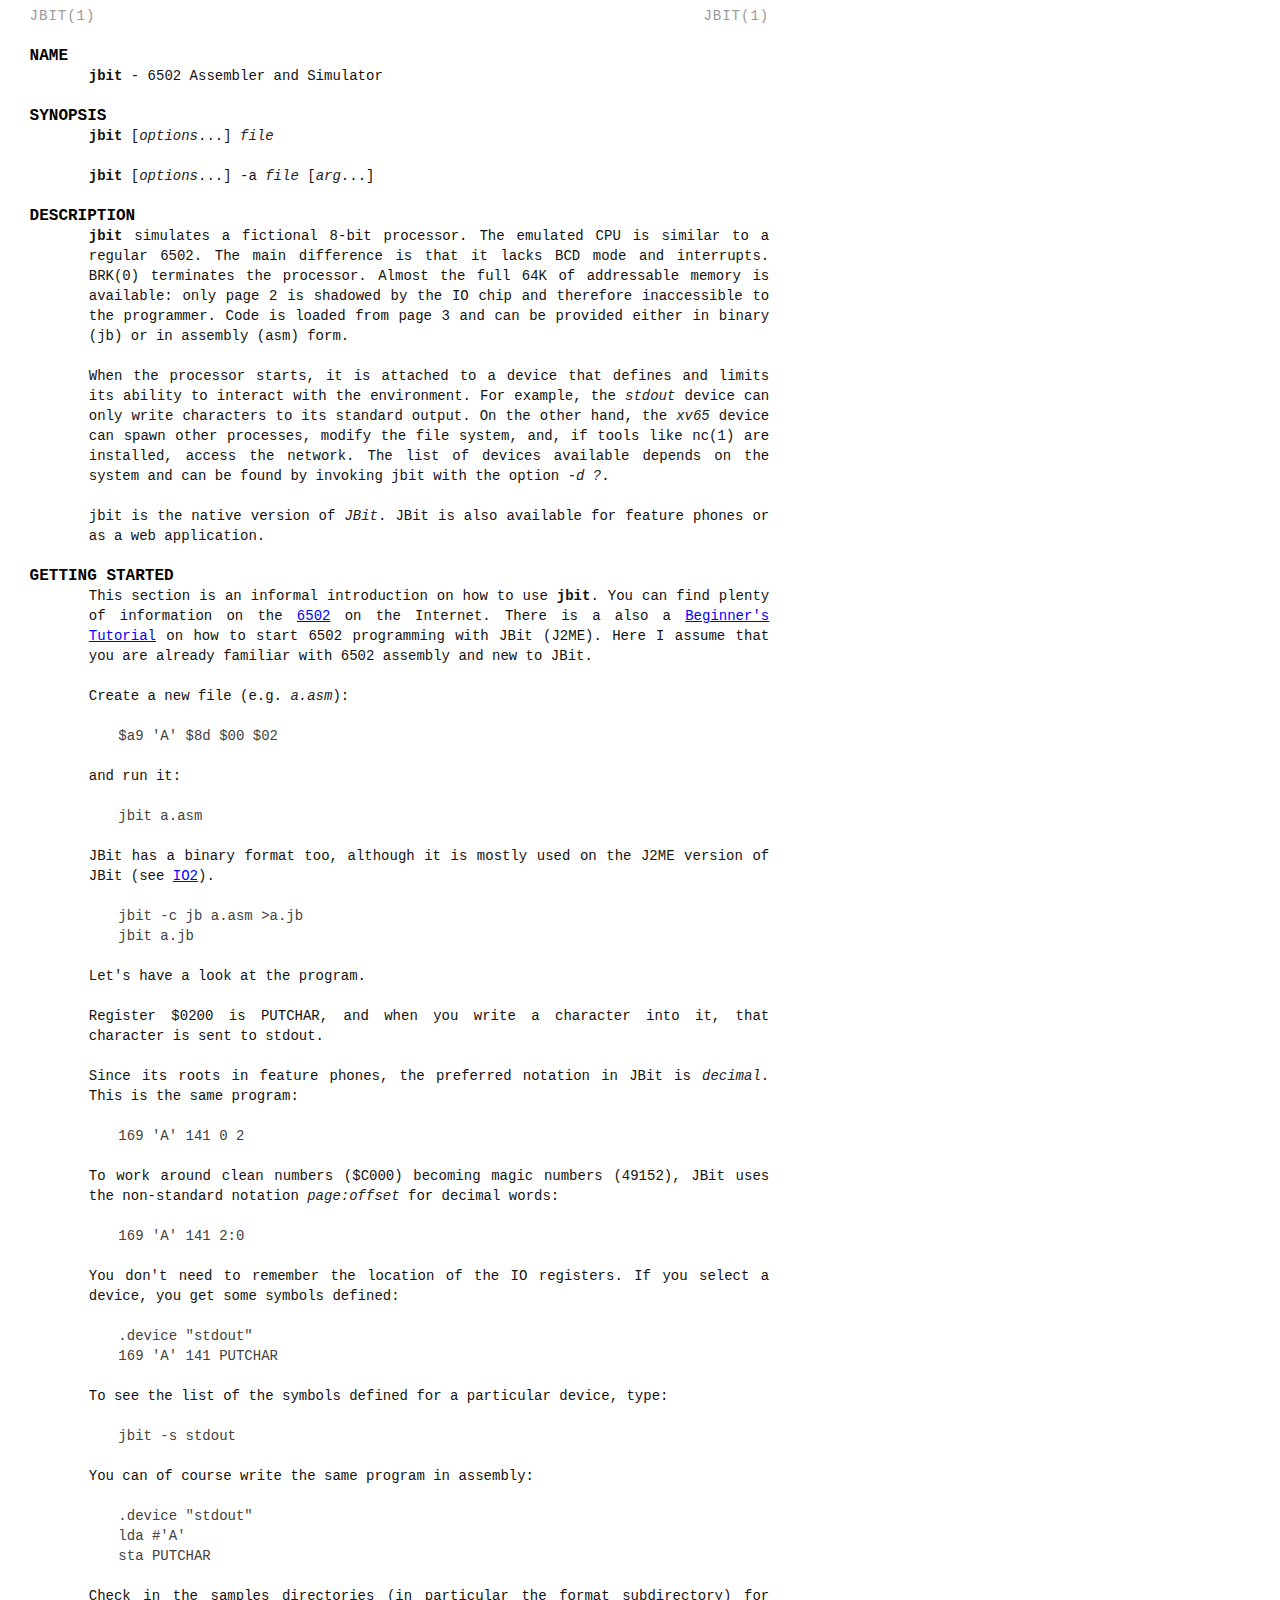
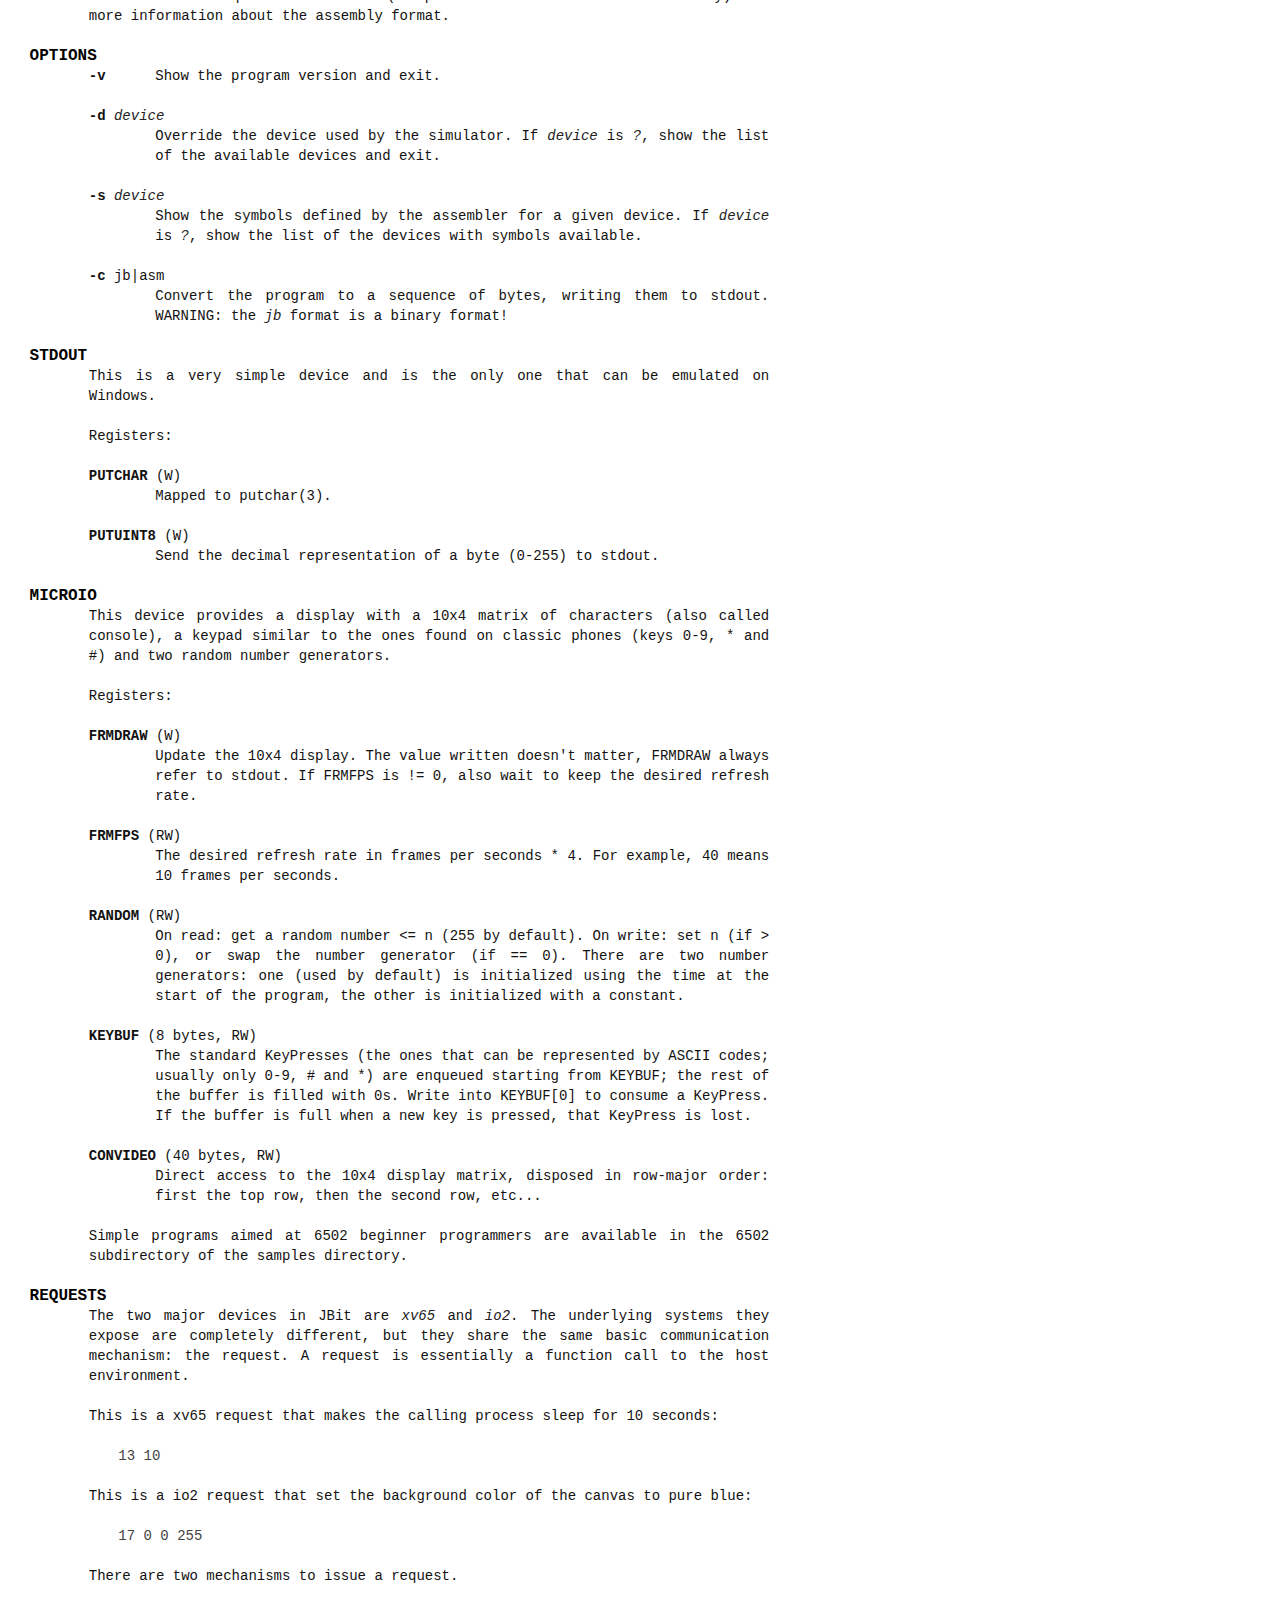
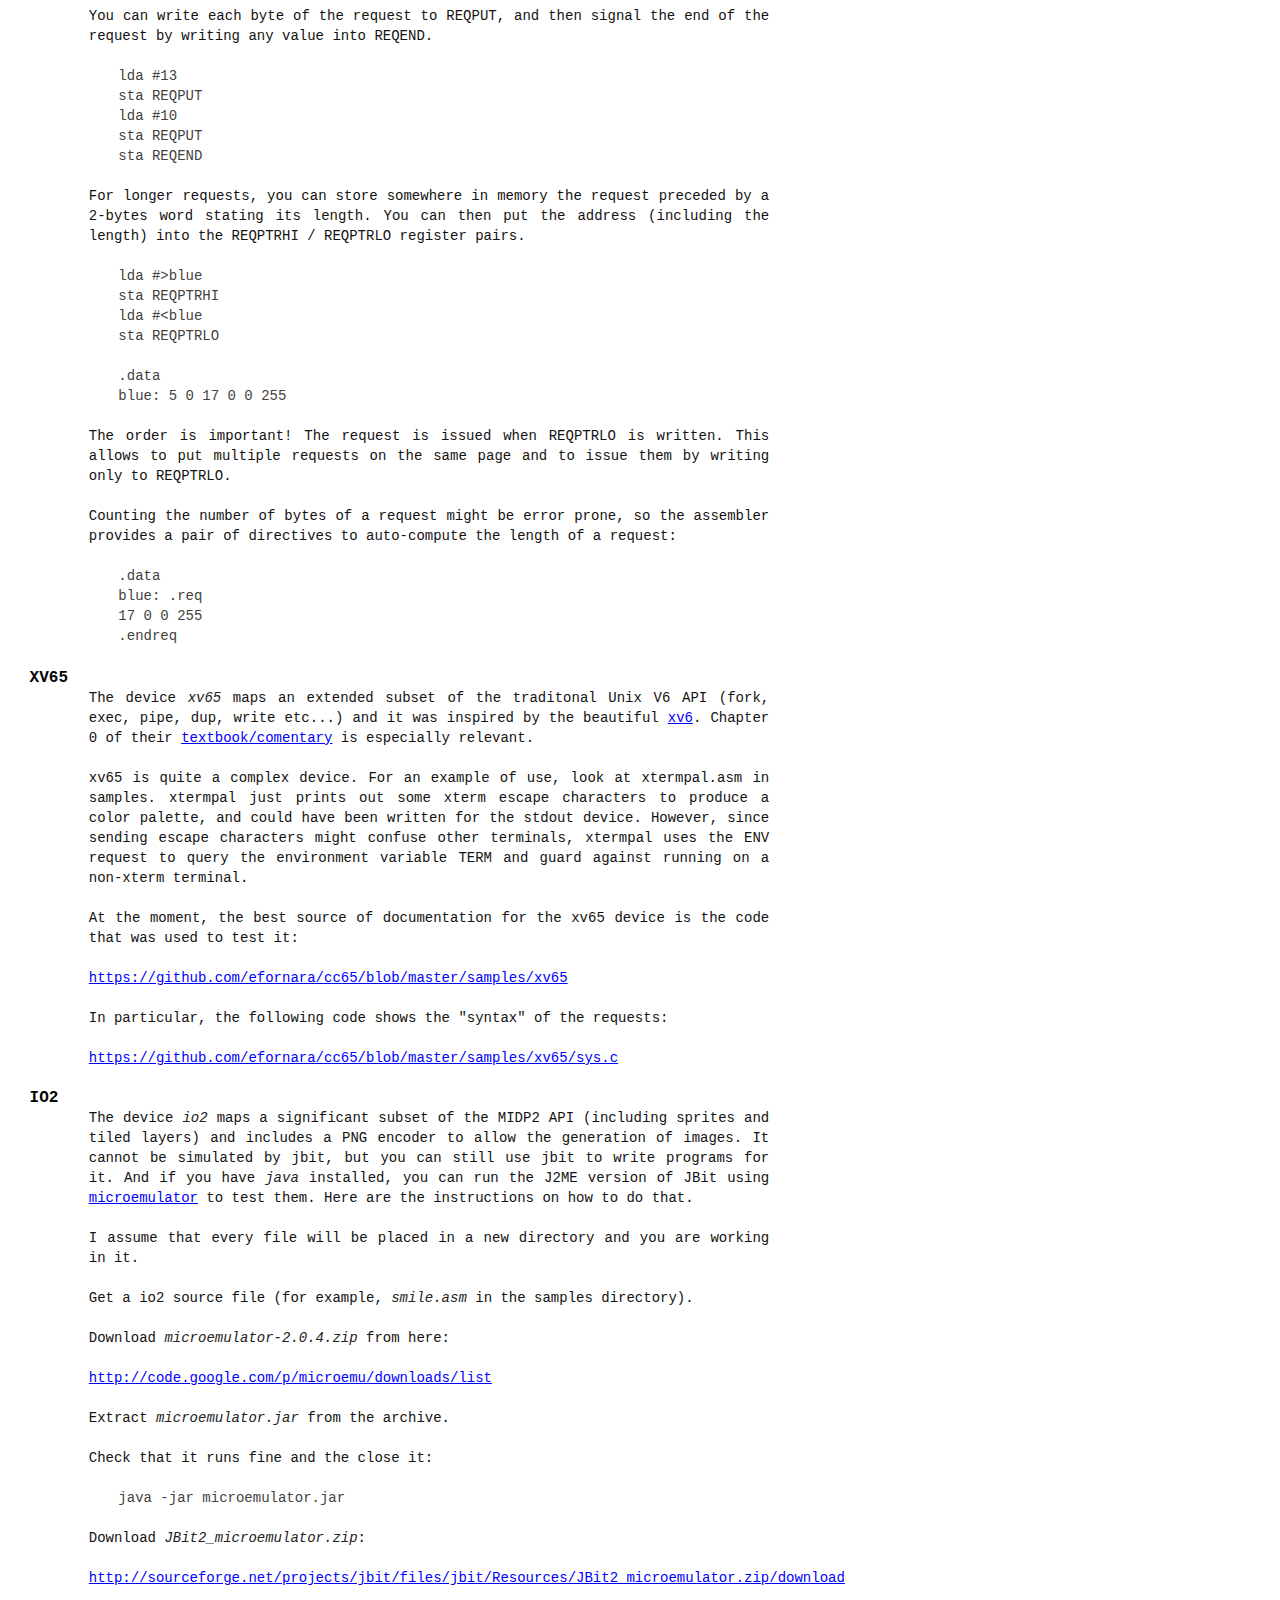
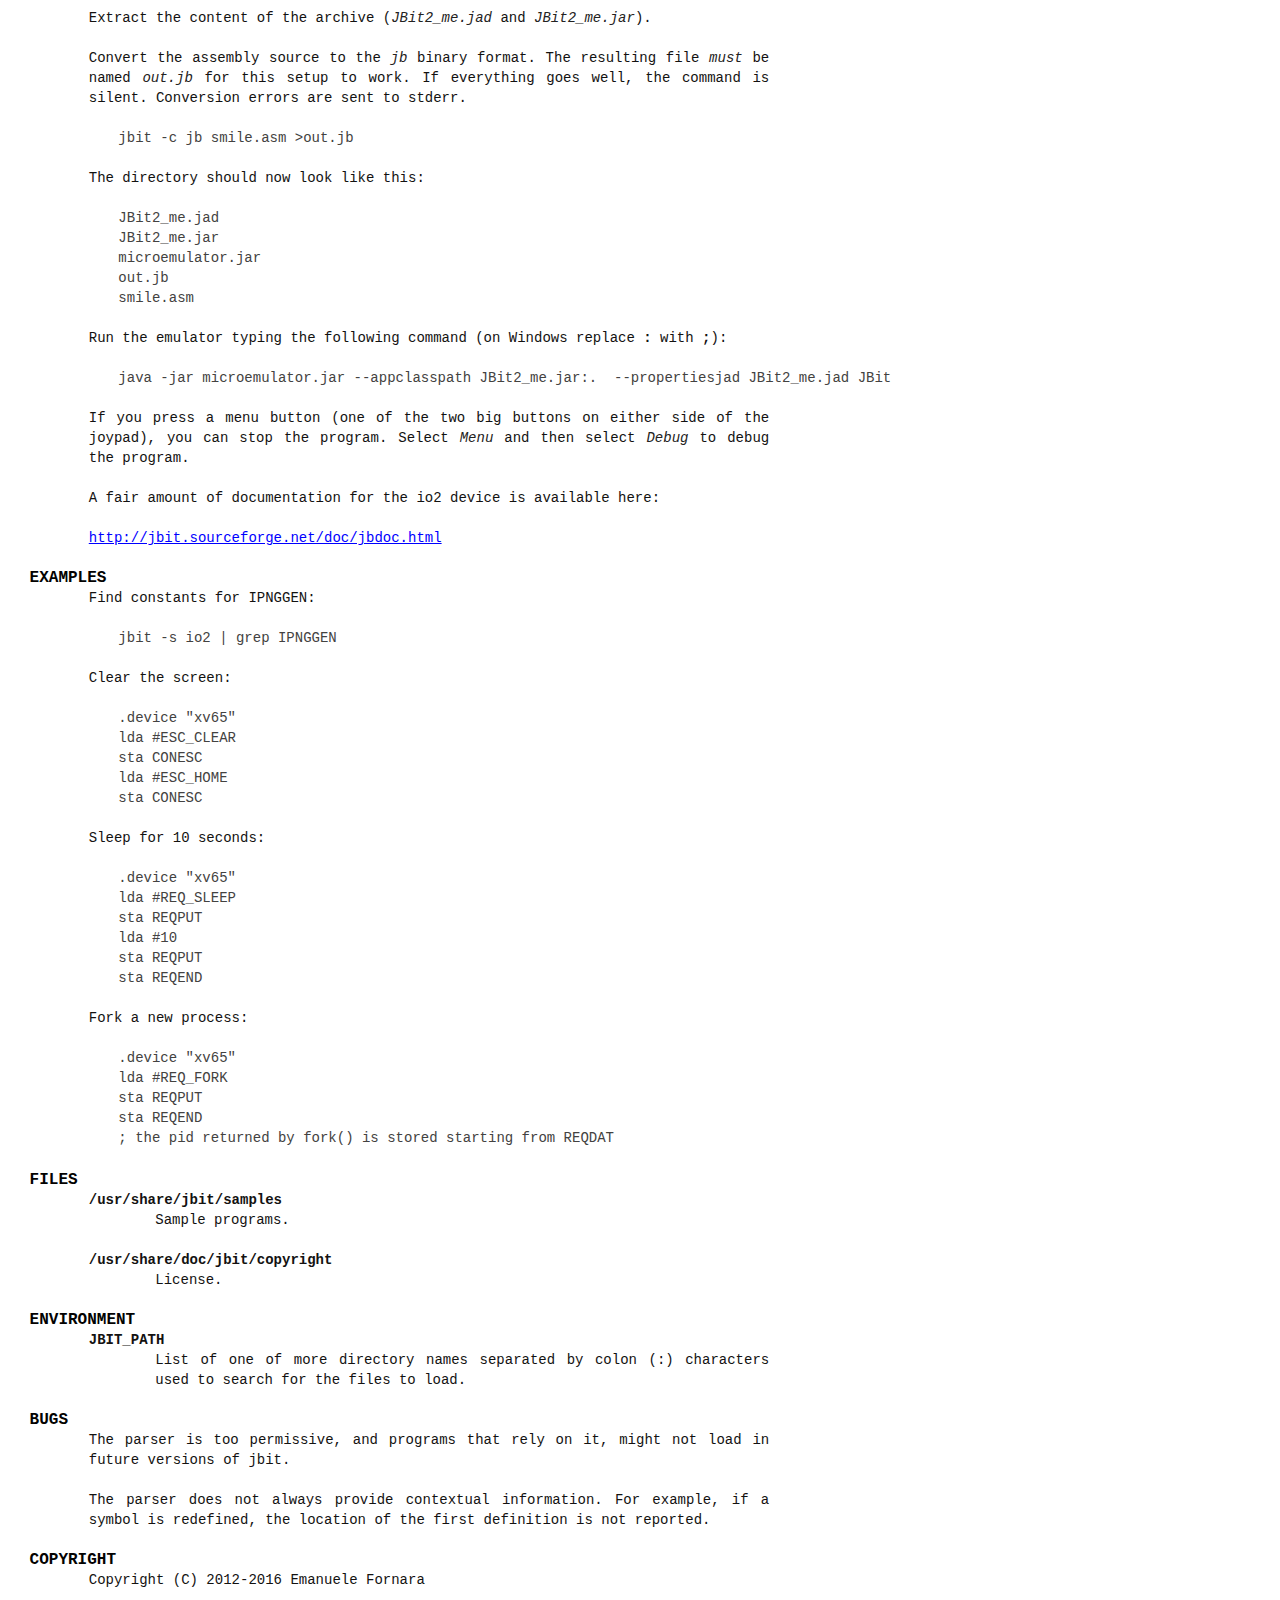
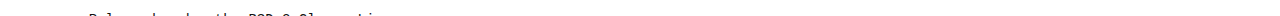
==== commit d46f4214: "updated jbit.1" ====
--- a/jbit.1.html
+++ b/jbit.1.html
@@ -164,10 +164,12 @@
 <pre><code>jbit -s stdout
 </code></pre>
 
-<p>You can of course write the same program in assembly:
-    .device "stdout"
-    lda #'A'
-    sta PUTCHAR</p>
+<p>You can of course write the same program in assembly:</p>
+
+<pre><code>.device "stdout"
+lda #'A'
+sta PUTCHAR
+</code></pre>
 
 <p>Check in the samples directories (in particular the format subdirectory)
 for more information about the assembly format.</p>
@@ -442,15 +444,14 @@
 
 <h2 id="COPYRIGHT">COPYRIGHT</h2>
 
-<p>Copyright (C) 2012-2014  Emanuele Fornara</p>
+<p>Copyright (C) 2012-2016  Emanuele Fornara</p>
 
 <p>Released under the BSD 2-Clause License.</p>
 
 <h2 id="SEE-ALSO">SEE ALSO</h2>
 
 <p><a href="http://github.com/efornara/jbit/wiki">Wiki for <code>jbit</code></a>,
-<a href="http://jbit.sourceforge.net/">JBit - J2ME Version</a>,
-<a href="http://jbit.sourceforge.net/webapp">JBit - Web Application</a></p>
+<a href="http://jbit.sourceforge.net/">JBit - J2ME Version</a>,</p>
 
 
   <ol class='man-decor man-foot man foot'>
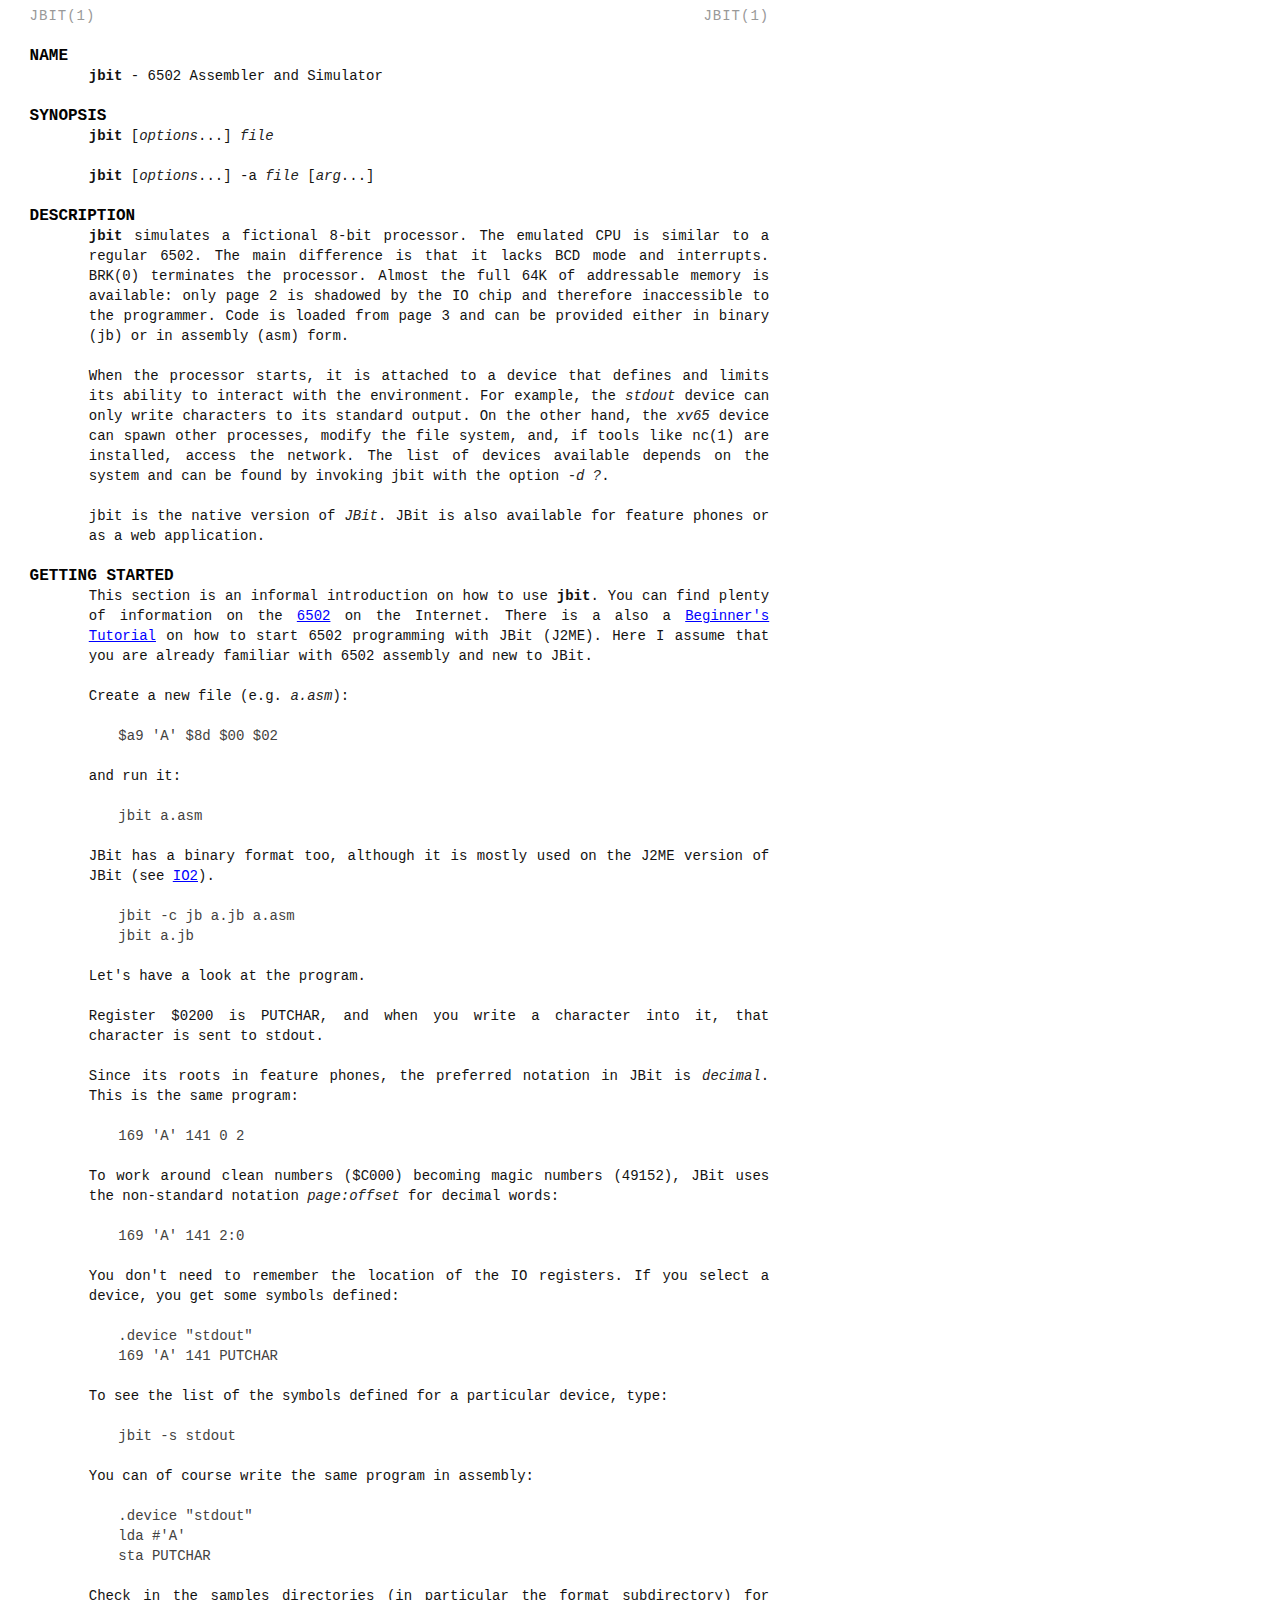
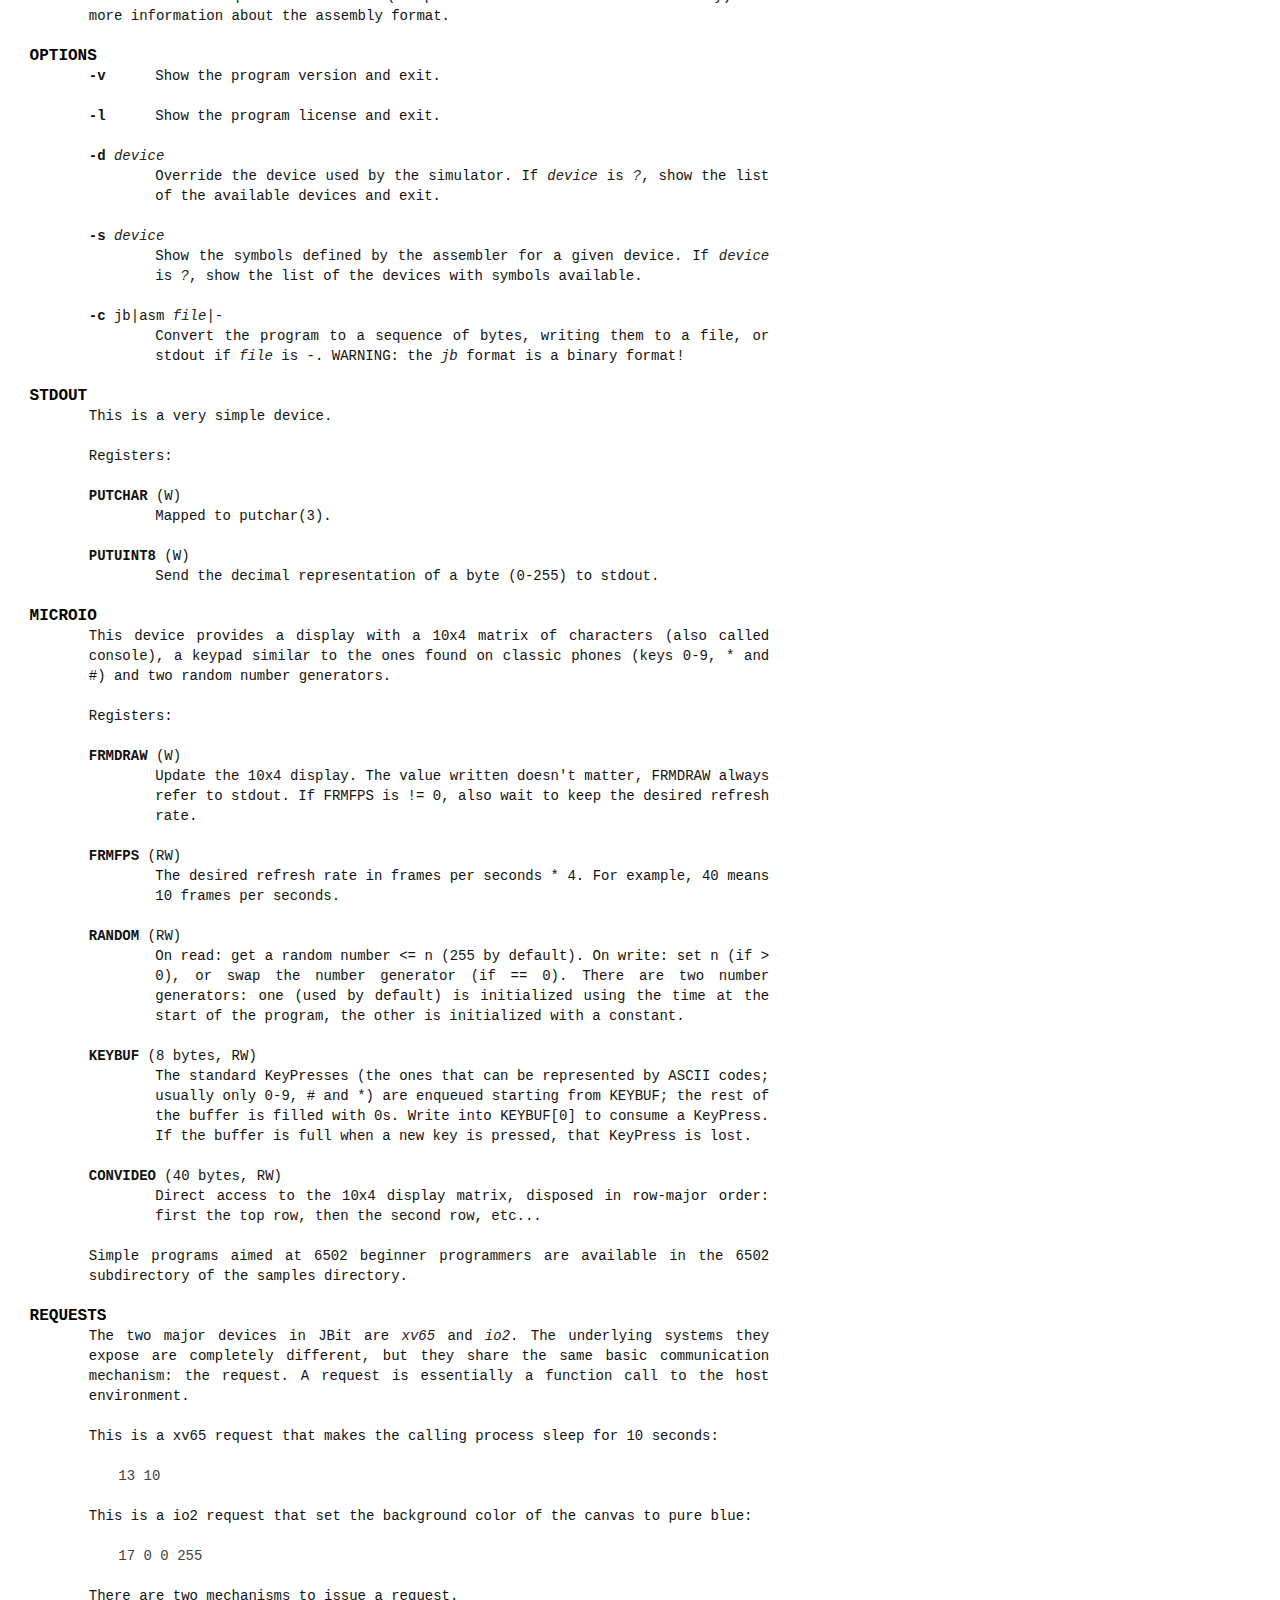
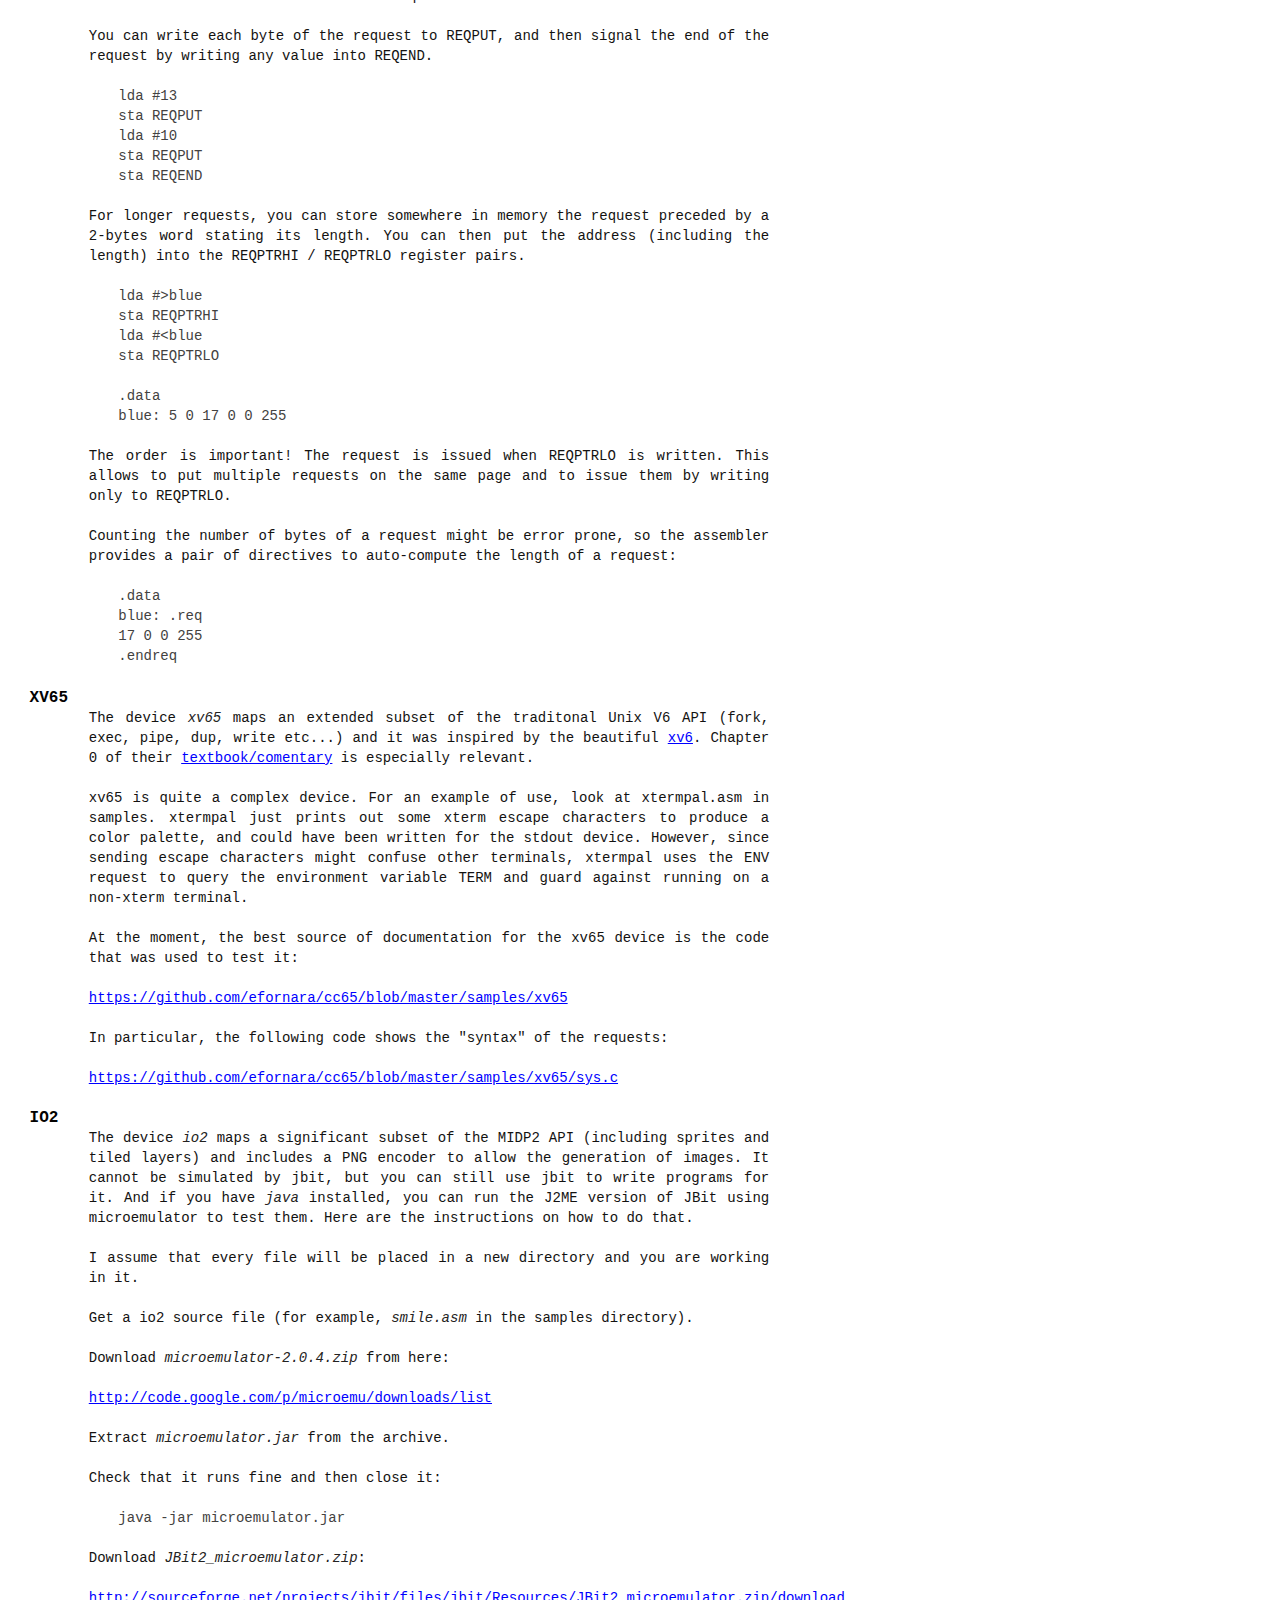
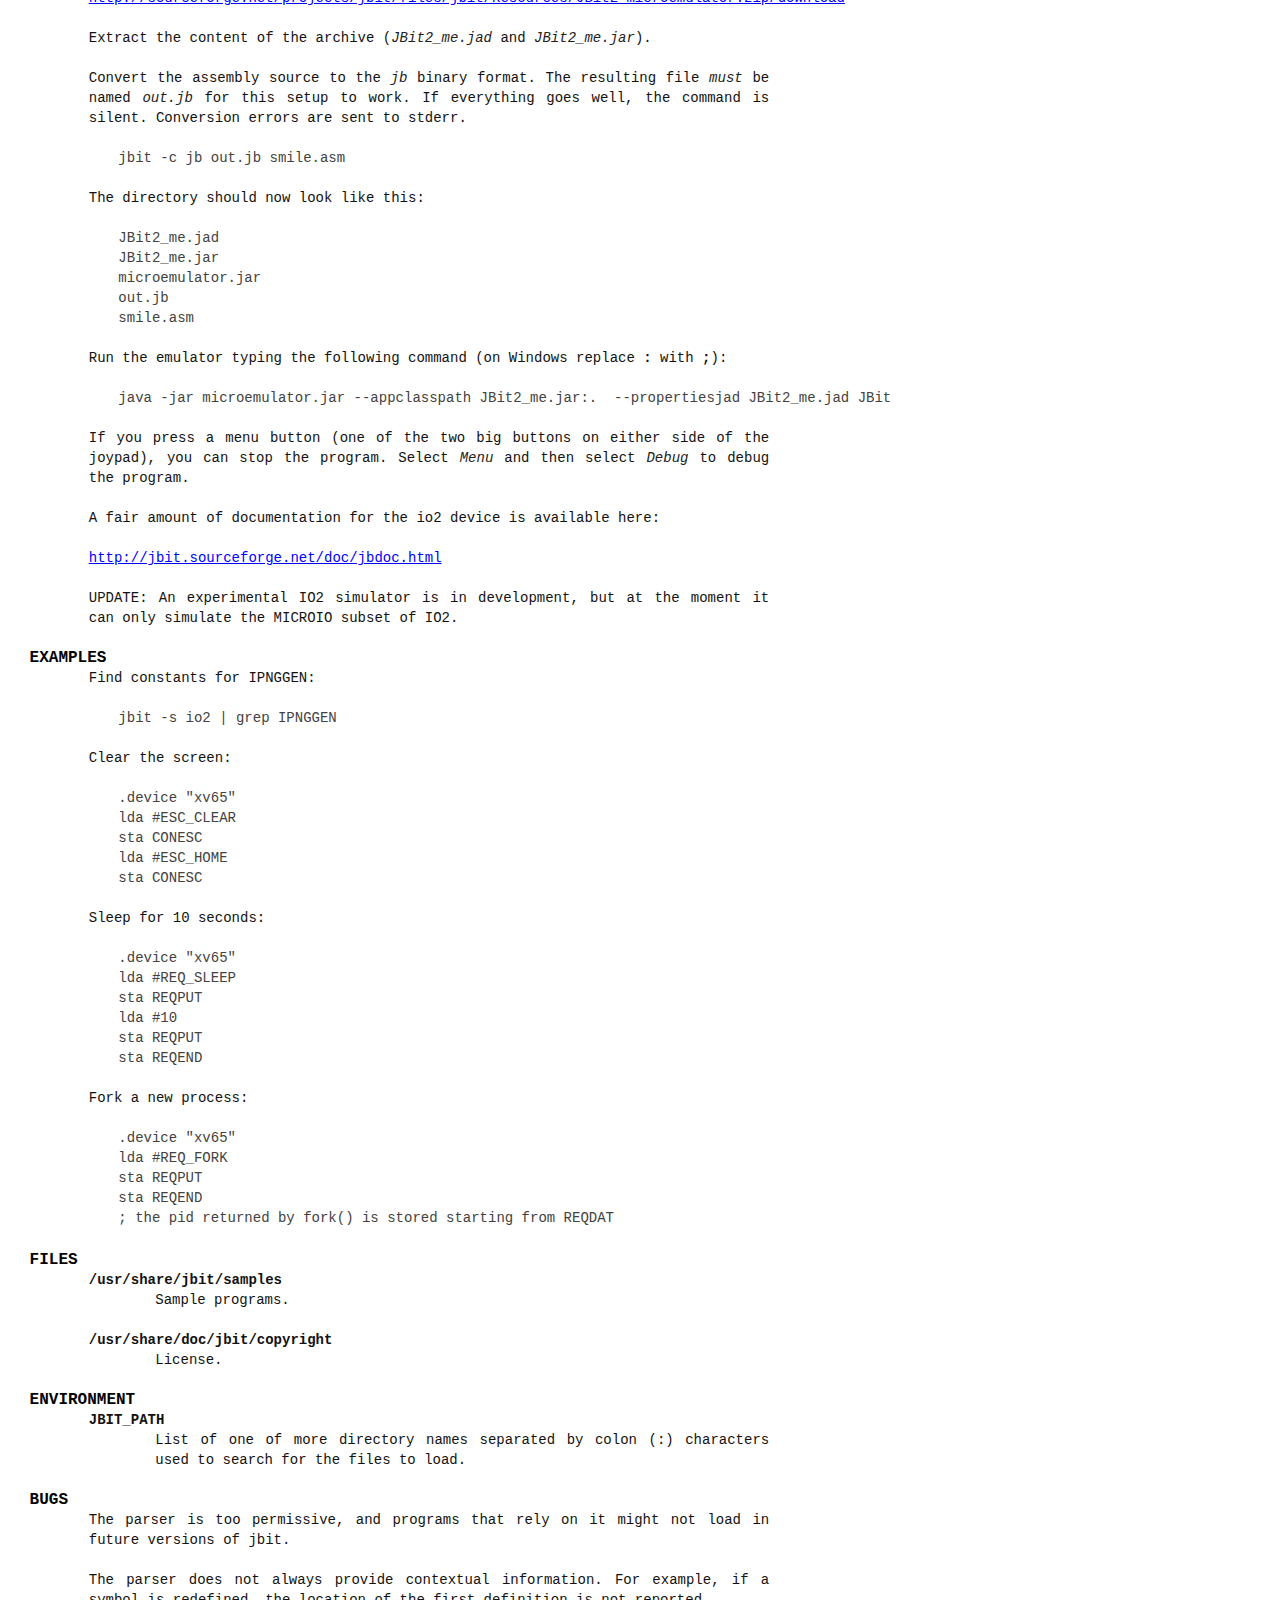
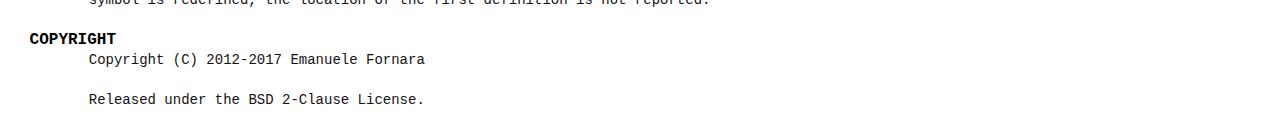
==== commit 5c9dfbdf: "updated jbit.1" ====
--- a/jbit.1.html
+++ b/jbit.1.html
@@ -131,7 +131,7 @@
 <p>JBit has a binary format too, although it is mostly used on the J2ME
 version of JBit (see <a href="#IO2" title="IO2" data-bare-link="true">IO2</a>).</p>
 
-<pre><code>jbit -c jb a.asm &gt;a.jb
+<pre><code>jbit -c jb a.jb a.asm
 jbit a.jb
 </code></pre>
 
@@ -178,20 +178,21 @@
 
 <dl>
 <dt class="flush"><code>-v</code></dt><dd><p>Show the program version and exit.</p></dd>
+<dt class="flush"><code>-l</code></dt><dd><p>Show the program license and exit.</p></dd>
 <dt><code>-d</code> <var>device</var></dt><dd><p>Override the device used by the simulator. If <var>device</var> is <var>?</var>,
 show the list of the available devices and exit.</p></dd>
 <dt><code>-s</code> <var>device</var></dt><dd><p>Show the symbols defined by the assembler for a given device.
 If <var>device</var> is <var>?</var>, show the list of the devices with symbols
 available.</p></dd>
-<dt><code>-c</code> jb|asm</dt><dd><p>Convert the program to a sequence of bytes, writing them to stdout.
+<dt><code>-c</code> jb|asm <var>file</var>|-</dt><dd><p>Convert the program to a sequence of bytes, writing them to a file,
+or stdout if <var>file</var> is -.
 WARNING: the <em>jb</em> format is a binary format!</p></dd>
 </dl>
 
 
 <h2 id="STDOUT">STDOUT</h2>
 
-<p>This is a very simple device and is the only one that can be emulated on
-Windows.</p>
+<p>This is a very simple device.</p>
 
 <p>Registers:</p>
 
@@ -297,9 +298,9 @@
 
 <p>The device <em>xv65</em> maps an extended subset of the traditonal Unix V6 API
 (fork, exec, pipe, dup, write etc...) and it was inspired by the
-beautiful <a href="http://pdos.csail.mit.edu/6.828/2012/xv6.html">xv6</a>.  Chapter
+beautiful <a href="https://pdos.csail.mit.edu/6.828/2016/xv6.html">xv6</a>.  Chapter
 0 of their
-<a href="http://pdos.csail.mit.edu/6.828/2012/xv6/book-rev7.pdf">textbook/comentary</a>
+<a href="http://pdos.csail.mit.edu/6.828/2016/xv6/book-rev9.pdf">textbook/comentary</a>
 is  especially relevant.</p>
 
 <p>xv65 is quite a complex device. For an example of use, look at
@@ -325,9 +326,8 @@
 sprites and tiled layers) and includes a PNG encoder to allow the
 generation of images. It cannot be simulated by jbit, but you can still
 use jbit to write programs for it. And if you have <em>java</em> installed, you
-can run the J2ME version of JBit using
-<a href="http://www.microemu.org/">microemulator</a> to test them.  Here are the
-instructions on how to do that.</p>
+can run the J2ME version of JBit using microemulator to test them.
+Here are the instructions on how to do that.</p>
 
 <p>I assume that every file will be placed in a new directory and you are
 working in it.</p>
@@ -341,7 +341,7 @@
 
 <p>Extract <em>microemulator.jar</em> from the archive.</p>
 
-<p>Check that it runs fine and the close it:</p>
+<p>Check that it runs fine and then close it:</p>
 
 <pre><code>java -jar microemulator.jar
 </code></pre>
@@ -356,7 +356,7 @@
 file <em>must</em> be named <em>out.jb</em> for this setup to work. If everything goes
 well, the command is silent. Conversion errors are sent to stderr.</p>
 
-<pre><code>jbit -c jb smile.asm &gt;out.jb
+<pre><code>jbit -c jb out.jb smile.asm
 </code></pre>
 
 <p>The directory should now look like this:</p>
@@ -381,6 +381,9 @@
 <p>A fair amount of documentation for the io2 device is available here:</p>
 
 <p><a href="http://jbit.sourceforge.net/doc/jbdoc.html" data-bare-link="true">http://jbit.sourceforge.net/doc/jbdoc.html</a></p>
+
+<p>UPDATE: An experimental IO2 simulator is in development, but at the moment
+it can only simulate the MICROIO subset of IO2.</p>
 
 <h2 id="EXAMPLES">EXAMPLES</h2>
 
@@ -435,7 +438,7 @@
 
 <h2 id="BUGS">BUGS</h2>
 
-<p>The parser is too permissive, and programs that rely on it, might not
+<p>The parser is too permissive, and programs that rely on it might not
 load in future versions of jbit.</p>
 
 <p>The parser does not always provide contextual information. For example,
@@ -444,7 +447,7 @@
 
 <h2 id="COPYRIGHT">COPYRIGHT</h2>
 
-<p>Copyright (C) 2012-2016  Emanuele Fornara</p>
+<p>Copyright (C) 2012-2017  Emanuele Fornara</p>
 
 <p>Released under the BSD 2-Clause License.</p>
 
@@ -456,7 +459,7 @@
 
   <ol class='man-decor man-foot man foot'>
     <li class='tl'></li>
-    <li class='tc'>January 2016</li>
+    <li class='tc'>April 2017</li>
     <li class='tr'>jbit(1)</li>
   </ol>
 
